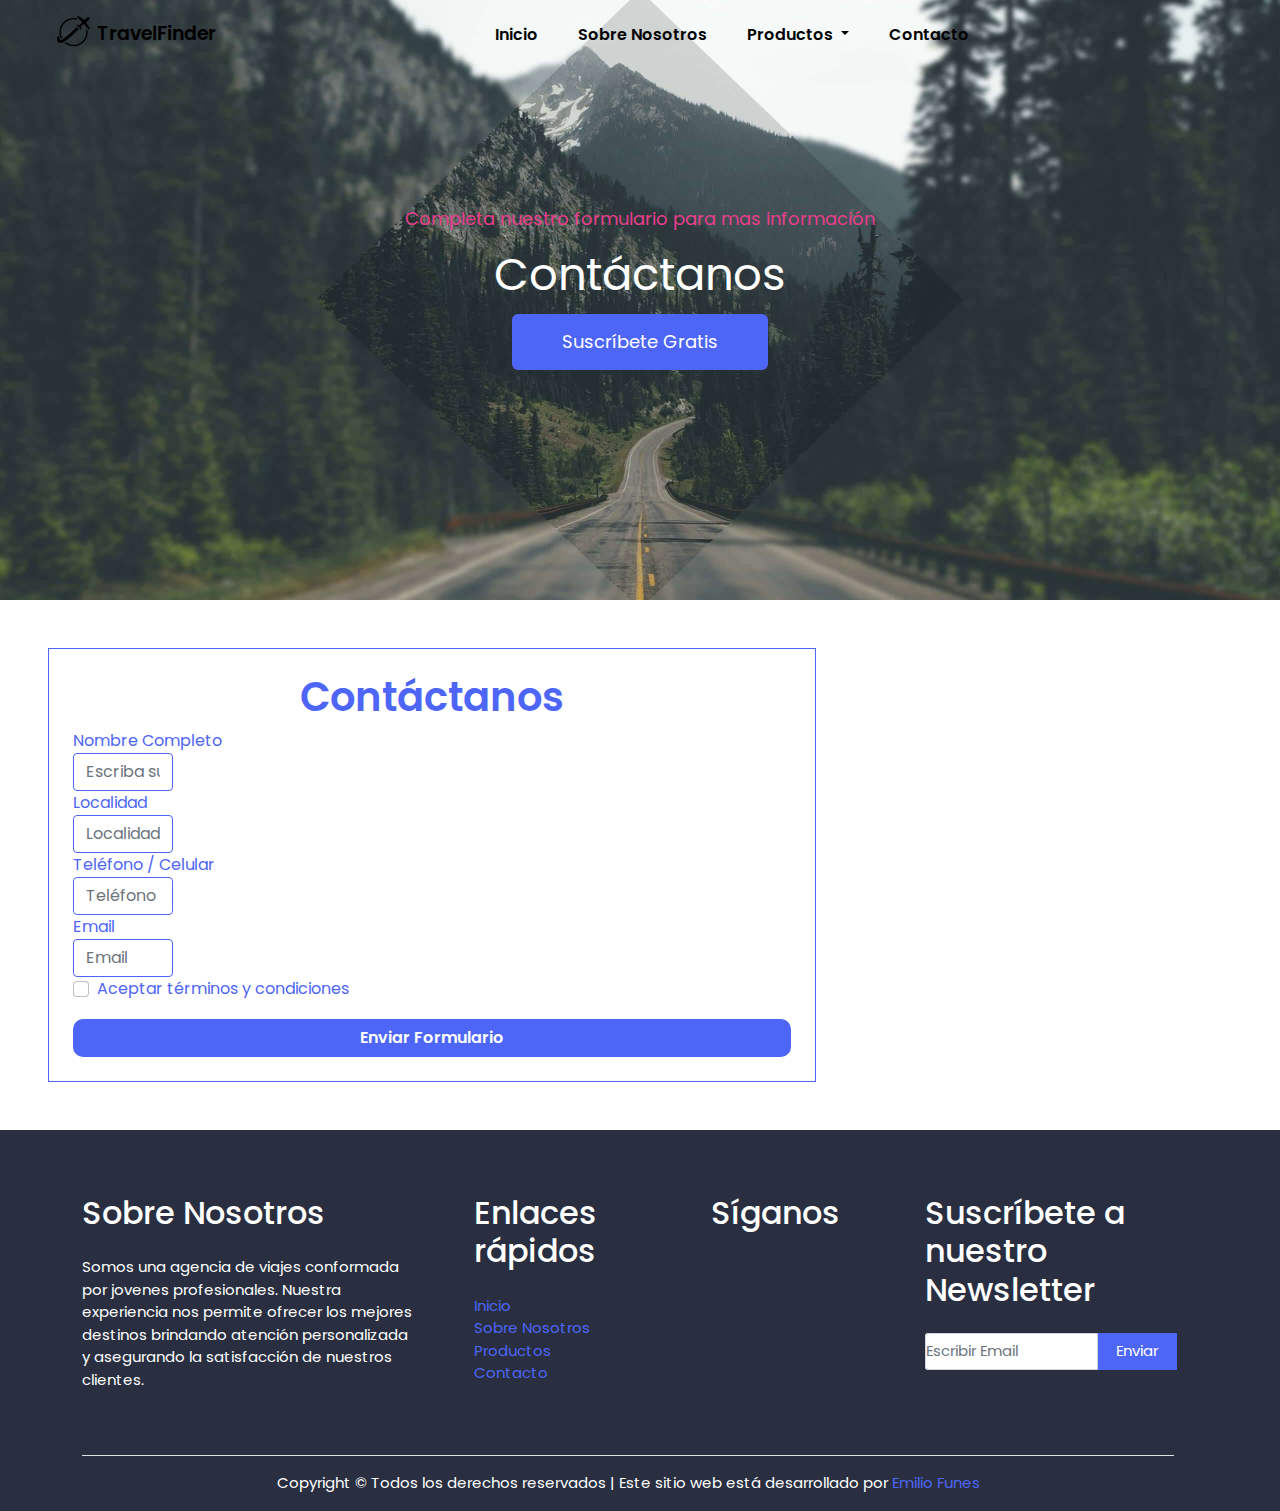
==== pag/Contacto.html @ b91f404a "arreglos en los enlaces" ====
<!DOCTYPE html>
<html lang="es">

<head>
  <meta charset="UTF-8">
  <meta http-equiv="X-UA-Compatible" content="IE=edge">
  <meta name="viewport" content="width=device-width, initial-scale=1.0">
  <link rel="preconnect" href="https://fonts.googleapis.com">
  <link rel="preconnect" href="https://fonts.gstatic.com" crossorigin>
  <link href="https://fonts.googleapis.com/css2?family=Poppins:wght@300&display=swap" rel="stylesheet">
  <link rel="stylesheet" href="https://use.fontawesome.com/releases/v5.15.4/css/all.css"
    integrity="sha384-DyZ88mC6Up2uqS4h/KRgHuoeGwBcD4Ng9SiP4dIRy0EXTlnuz47vAwmeGwVChigm" crossorigin="anonymous">
  <link rel="stylesheet" href="../css/bootstrap.min.css">
  <link rel="stylesheet" href="../sass/styles.css">
  <title>Contactanos</title>
  <meta name="description"
    content="Estamos a tu disposicion. Nuestra prioridad es el pasajero y como tal ponemos a su servicio diversas vías de contacto">
</head>

<body>

  <header class="header">
    <div class="header-inner">
      <div class="container-fluid px-lg-5">
        <nav class="navbar navbar-expand-lg my-navbar">
          <a class="navbar-brand pt-0 pb-0" href="index.html"><span class="logo">
              <img src="../img/logo.png" alt="logo" class="logo__uno">TravelFinder</span>
          </a>
          <button class="navbar-toggler" type="button" data-bs-toggle="collapse"
            data-bs-target="#navbarSupportedContent" aria-controls="navbarSupportedContent" aria-expanded="false"
            aria-label="Toggle navigation">
            <span class="navbar-toggler-icon"><i class="fas fa-bars" style="margin: 5px 0px 0px 0px;"></i></span>
          </button>

          <div class="collapse navbar-collapse" id="navbarSupportedContent">
            <ul class="navbar-nav m-auto mb-2 mb-lg-0">
              <li class="nav-item">
                <a class="nav-link" aria-current="page" href="../index.html">Inicio</a>
              </li>
              <li class="nav-item">
                <a class="nav-link" href="sobresosotros.html">Sobre Nosotros</a>
              </li>
              <li class="nav-item dropdown">
                <a class="nav-link dropdown-toggle" id="navbarDropdown" role="button" data-bs-toggle="dropdown"
                  aria-expanded="false">
                  Productos
                </a>
                <ul class="dropdown-menu" aria-labelledby="navbarDropdown">
                  <li><a class="dropdown-item" href="vuelos.html">Vuelos</a></li>
                  <li><a class="dropdown-item" href="hoteles.html">Hoteles</a></li>
                </ul>
              </li>
              <li class="nav-item">
                <a class="nav-link" href="contacto.html">Contacto</a>
              </li>
            </ul>
          </div>
        </nav>
      </div>
  </header>


  <section class="content-banner">
    <div class="container position-absolute top-50 start-50 translate-middle">
      <div class="row d-flex justify-content-center">
        <div class="col-md-12">
          <div class="encabezado banner-con text-center">
            <p class="encabezado__titulo banner-des">Completa nuestro formulario para mas información</p>
            <p class="encabezado__tituloUno titulo-uno">Contáctanos</p>
            <a href="contacto.html" target="_blank" class="banner__btn">Suscríbete Gratis</a>
          </div>
        </div>
      </div>
    </div>
  </section>

  <form class="container p-4 m-5 formulario">
    <div class="form-group">
      <h3 class="titulo__contacto text-center">Contáctanos</h3>
    </div>
    <div class="form-group">
      <label for="exampleInputEmail1">Nombre Completo</label>
      <input type="nombre" class="form-control borde__formulario" id="exampleInputEmail1" aria-describedby="emailHelp"
        placeholder="Escriba su nombre">
    </div>
    <div class="form-group">
      <label for="exampleInputEmail1">Localidad</label>
      <input type="localidad" class="form-control borde__formulario" id="exampleInputEmail1"
        aria-describedby="emailHelp" placeholder="Localidad">
    </div>
    <div class="form-group">
      <label for="exampleInputEmail1">Teléfono / Celular</label>
      <input type="teléfono" class="form-control borde__formulario" id="exampleInputEmail1" aria-describedby="emailHelp"
        placeholder="Teléfono / Celular">
    </div>
    <div class="form-group">
      <label for="exampleInputPassword1">Email</label>
      <input type="email" class="form-control borde__formulario" id="exampleInputPassword1" placeholder="Email">
    </div>
    <div class="form-group form-check">
      <input type="checkbox" class="form-check-input" id="exampleCheck1">
      <label class="form-check-label" for="exampleCheck1">Aceptar términos y condiciones</label>
    </div>
    <div class="text-center">
      <button type="submit" class="btn btn__contacto mt-3">Enviar Formulario</button>
    </div>
  </form>

  <!------------------FOOTER------------------>

  <footer class="footer">
    <div class="container">
      <div class="row">
        <div class="col-md-9">
          <div class="row d-flex justify-content-between">
            <div class="sobreNosotros col-md-5 text-white">
              <h2 class="footer-heading mb-4">Sobre Nosotros</h2>
              <p class="p__sobreNosotros">Somos una agencia de viajes conformada por jovenes profesionales.
                Nuestra experiencia nos permite ofrecer los mejores destinos brindando atención personalizada y
                asegurando la satisfacción de nuestros clientes.</p>
            </div>
            <div class="enlaces col-md-3 ml-auto">
              <h2 class="footer-heading mb-4">Enlaces rápidos</h2>
              <ul class="list-unstyled text-white">
                <li><a href="../index.html" class="enlace__inicio smoothscroll text-decoration-none">Inicio</a></li>
                <li><a href="sobresosotros.html" class="enlace__sobreNosotros smoothscroll text-decoration-none">Sobre
                    Nosotros</a>
                </li>
                <li><a href="vuelos.html" class="enlace__productos smoothscroll text-decoration-none">Productos</a>
                </li>
                <li><a href="contacto.html" class="enlace__contacto smoothscroll text-decoration-none">Contacto</a>
                </li>
              </ul>
            </div>
            <div class="redes col-md-3">
              <h2 class="redes__titulo footer-heading mb-4">Síganos</h2>
              <a href="https://www.facebook.com/emilio.funes.14" target="_blanck" class="redesUno"><i
                  class="redes__iconoUno fab fa-2x fa-facebook-square p-1"></i></span></a>
              <a href="https://twitter.com/emifunes22" target="_blanck" class="redesDos"><i
                  class="redes__iconoDos fab fa-2x fa-twitter p-1"></i></span></a>
              <a href="https://www.instagram.com/emi.funes" target="_blanck" class="redesTres"><i
                  class="redes__iconoTres fab fa-2x fa-instagram p-1"></i></span></a>
              <a href="https://www.linkedin.com/in/emilio-funes" target="_blanck" class="redesCuatro"><i
                  class="redes__iconoCuatro fab fa-2x fa-linkedin-in p-1"></i></span></a>
            </div>
          </div>
        </div>
        <div class="suscribete col-md-3">
          <h2 class="footer-heading mb-4 text-white email ">Suscríbete a nuestro Newsletter</h2>
          <form action="#" method="post" class="footer-subscribe">
            <div class="input-group mb-3 bg-light rounded-1">
              <input type="text" class="text__email form-control p-0" placeholder="Escribir Email"
                aria-label="Enviar Email" aria-describedby="button-addon2">
              <div class="boton__email input-group-append">
                <button class="boton__enviar btn text-white" type="button" id="button-addon2">Enviar</button>
              </div>
            </div>
          </form>
        </div>
        <div class="row pt-4 mt-4">
          <div class="col-md-12">
            <div class="border-top pt-3 text-white text-center">
              <p class="derechos"> Copyright &copy; Todos los derechos reservados | Este sitio web está desarrollado por
                <a href="index.html" class="text-decoration-none derechos__reservados">Emilio Funes</a>
              </p>
            </div>
          </div>
        </div>
      </div>
    </div>
  </footer>


  <script src="https://cdn.jsdelivr.net/npm/@popperjs/core@2.10.2/dist/umd/popper.min.js"
    integrity="sha384-7+zCNj/IqJ95wo16oMtfsKbZ9ccEh31eOz1HGyDuCQ6wgnyJNSYdrPa03rtR1zdB"
    crossorigin="anonymous"></script>
  <script src="../js/bootstrap.min.js"></script>
  <script src="../js/jquery-3.6.0.min.js"></script>
  <script type="text/javascript">
    $(function () {
      var navbar = $('.header-inner');
      $(window).scroll(function () {
        if ($(window).scrollTop() <= 40) {
          navbar.removeClass('navbar-scroll');
        } else {
          navbar.addClass('navbar-scroll');
        }
      });
    });
  </script>

</body>

</html>
---- sass/styles.css ----
/*----------Map-----------*/
.navbar-collapse, .nav-link ul li:nth-child(1) {
  color: #444444;
  font-size: 17px;
}

.navbar-collapse, .nav-link ul li:nth-child(2) {
  color: #444444;
  font-size: 17px;
}

.navbar-collapse, .nav-link ul li:nth-child(3) {
  color: #444444;
  font-size: 17px;
}

.navbar-collapse, .nav-link ul li:nth-child(4) {
  color: #444444;
  font-size: 17px;
}

.navbar-collapse, .nav-link ul li:nth-child(5) {
  color: #444444;
  font-size: 17px;
}

.navbar-collapse, .nav-link ul li:nth-child(6) {
  color: #444444;
  font-size: 17px;
}

.title-16 {
  font-size: 16px;
}

.title-20 {
  font-size: 20px;
}

.title-24 {
  font-size: 24px;
}

.title-32 {
  font-size: 32px;
}

/*-------------------BODY---------------------*/
body {
  font-family: "Poppins", sans-serif;
}

/*---------------------LOGO/NAV--------------------*/
.header {
  position: relative;
  width: 100%;
}

.header-inner {
  position: absolute;
  top: 0;
  left: 0;
  width: 100%;
  z-index: 99;
  background-color: transparent;
}

.logo {
  font-size: 19px;
  color: #000;
  font-weight: 600;
  padding-left: 2px;
}

.logo .logo__uno {
  padding-bottom: 6px;
  width: 47px;
  margin: -3 0px 0px 0px;
  font-weight: 600;
}

.navbar-expand-lg .navbar-nav .nav-link {
  padding-right: 25px;
  padding-left: 25px;
}

.nav-item .nav-link {
  display: block;
  line-height: 36px;
  text-transform: capitalize;
  font-weight: 600;
  color: #000;
  -webkit-transition: 0.15s;
  transition: 0.15s;
  font-size: 16px;
}

.nav-link:hover {
  color: rgba(78, 102, 248, 0.623);
}

.navbar-scroll {
  background-color: #fff;
  padding: 0;
  position: fixed;
  top: 0;
  z-index: 99;
  -webkit-box-shadow: 0px 1px 10px rgba(0, 0, 0, 0.4);
          box-shadow: 0px 1px 10px rgba(0, 0, 0, 0.4);
  -webkit-transition-duration: 0.6s;
          transition-duration: 0.6s;
}

/*----------------------IMG FONDO/BTN/INDEX.HTML-----------------------------*/
.content-banner {
  color: #fff;
  background-image: url(../img/fondo.png);
  min-height: 600px;
  height: 100%;
  position: relative;
  background-position: center center;
  background-size: cover;
  padding-top: 1px;
}

.content-banner:before {
  position: absolute;
  width: 100%;
  height: 100%;
  background-color: rgba(78, 102, 248, 0.7);
  top: 0;
  left: 0;
  z-index: 1;
}

/*------------------------BTN/INDEX.HTML-----------------------------*/
.encabezado {
  color: #fff;
}

.encabezado .encabezado__titulo {
  color: #e83e8c;
  font-size: 18px;
  line-height: 150%;
  letter-spacing: 0;
  position: relative;
  z-index: 2;
  font-weight: 400;
  margin-top: 0;
}

.encabezado .encabezado__tituloUno {
  text-transform: capitalize;
  font-size: 45px;
  font-weight: 400;
  line-height: 1.2;
  position: relative;
  z-index: 0;
  margin: 0px 0px 12px;
}

.encabezado .banner__btn {
  padding: 0 50px;
  z-index: 1;
  margin: 0px auto 25px;
  line-height: 56px;
  position: relative;
  border-radius: 6px;
  height: 56px;
  font-size: 18px;
  background-color: #4e66f8;
  display: inline-block;
  color: #fff;
  -webkit-transition: 0.3s;
  transition: 0.3s;
  text-align: center;
  text-decoration: none;
}

.encabezado .banner__btn:hover {
  text-decoration: none;
  color: #4e66f8;
  background-color: #fff;
}

/*------------------SECTION DOS/INDEX.HMTL----------------*/
.encabezado {
  color: #fff;
}

.encabezado .encabezado__titulo {
  color: #e83e8c;
  font-size: 18px;
  line-height: 150%;
  letter-spacing: 0;
  position: relative;
  z-index: 2;
  font-weight: 400;
  margin-top: 0;
}

.encabezado .encabezado__tituloUno {
  text-transform: capitalize;
  font-size: 45px;
  font-weight: 400;
  line-height: 1.2;
  position: relative;
  z-index: 0;
  margin: 0px 0px 12px;
}

.bloque {
  font-style: normal;
}

.bloque .bloque__parrafo {
  font-weight: 600;
  color: #444444;
}

.bloque .bloque__subtitulo {
  color: #e83e8c;
}

/*-------------SECTION TRES/CARD/INDEX.HTML--------------*/
.card {
  height: 18.75rem;
}

.card .icono__card {
  color: #4e66f8;
}

.card .h4__card {
  font-weight: 600;
  font-size: 20px;
  color: #444444;
}

.card .p__card {
  color: #888888;
  font-size: 14px;
}

/*------------------FOOTER---------------------*/
.footer {
  background-color: #292f41;
  padding-top: 4rem;
  padding-left: 3rem;
  padding-right: 3rem;
}

.sobreNosotros {
  font-size: 15px;
}

.enlaces {
  color: #fff;
  font-size: 15px;
}

.enlaces .enlace__inicio {
  color: #4e66f8;
}

.enlaces .enlace__inicio:hover {
  color: #adb7fc;
}

.enlaces .enlace__sobreNosotros:hover {
  color: #adb7fc;
}

.enlaces .enlace__sobreNosotros {
  color: #4e66f8;
}

.enlaces .enlace__productos:hover {
  color: #adb7fc;
}

.enlaces .enlace__productos {
  color: #4e66f8;
}

.enlaces .enlace__contacto {
  color: #4e66f8;
}

.enlaces .enlace__contacto:hover {
  color: #adb7fc;
}

.redes {
  font-size: 14px;
  padding-left: 0px;
}

.redes .redes__titulo {
  color: #fff;
}

.redes .redesUno {
  color: #4e66f8;
}

.redes .redesUno .redes__iconoUno:hover {
  color: #adb7fc;
}

.redes .redesDos {
  color: #4e66f8;
}

.redes .redesDos .redes__iconoDos:hover {
  color: #adb7fc;
}

.redes .redesTres {
  color: #4e66f8;
}

.redes .redesTres .redes__iconoTres:hover {
  color: #adb7fc;
}

.redes .redesCuatro {
  color: #4e66f8;
}

.redes .redesCuatro .redes__iconoCuatro:hover {
  color: #adb7fc;
}

.form-control {
  width: 100px;
}

.suscribete {
  padding-right: 33px;
  padding-left: 0px;
}

.suscribete .text__email {
  font-size: 15px;
}

.suscribete .boton__email {
  background-color: #4e66f8;
  color: #fff;
  -webkit-transition: 0.2s;
  transition: 0.2s;
  text-decoration: none;
  text-align: center;
}

.suscribete .boton__enviar {
  width: 5rem;
  font-size: 15px;
}

.suscribete .boton__enviar:hover {
  color: #4e66f8;
  background-color: #adb7fc;
  border: 1px solid #adb7fc;
}

.derechos {
  font-size: 15px;
}

.derechos .derechos__reservados {
  color: #4e66f8;
}

.derechos .derechos__reservados:hover {
  color: #adb7fc;
}

/*----------------------------SECTION VUELOS-----------------------------*/
.fondo-reserva {
  background-image: url(../img/ubscale.png);
  min-height: 300px;
  height: 100%;
  position: relative;
  background-position: center center;
  background-size: cover;
}

/*----------------------------SECTION HOTELES/CARD/SECTION UNO-----------------------------*/
.titulo {
  margin-top: 20px;
}

.titulo .titulo__reserva {
  font-size: 24px;
  font-weight: 600;
  color: #444444;
}

.fondocontainer {
  background-color: #eeeeee;
}

.card-alojamiento {
  max-width: 90%;
  width: 90%;
  height: 23.75rem;
  border: 1px solid #cccccc;
  border-radius: 8px;
  -webkit-transition: all 300ms ease;
  transition: all 300ms ease;
  background-color: #fff;
}

.card-alojamiento .card__body {
  padding: 2rem 1rem;
}

.card-alojamiento .card__title {
  font-weight: 600;
  margin: 0px 0px 14px;
  color: #444444;
}

.card-alojamiento .card__text {
  font-size: 13px;
  color: #888888;
}

.card-alojamiento:hover {
  -webkit-box-shadow: 0px 0px 20px 5px #cccccc;
          box-shadow: 0px 0px 20px 5px #cccccc;
}

/*----------------------------SECTION HOTELES/SECTION DOS/TRES-----------------------------*/
.card-hotel {
  height: 470px;
  border-radius: 10px;
  -webkit-transition: all 300ms ease;
  transition: all 300ms ease;
}

.card-hotel .card__img {
  max-width: 100%;
  width: 100%;
  height: 230px;
  border-radius: 10px 10px 0px 0px;
}

.card-hotel .card__title {
  font-weight: 600;
}

.card-hotel .card__text {
  font-size: 15px;
  color: #888888;
}

.card-hotel .btn__hotel {
  background-color: #292f41;
  color: #fff;
  -webkit-transition: 0.2s;
  transition: 0.2s;
  text-align: center;
  text-decoration: none;
  border-radius: 1rem;
  height: 35px;
  font-weight: 600;
}

.card-hotel .btn__hotel:hover {
  background-color: #cccccc;
  color: #4e66f8;
}

.seleccion {
  -webkit-box-shadow: 0px 4px 8px #cccccc;
          box-shadow: 0px 4px 8px #cccccc;
  border-radius: 5px;
  height: auto;
}

.seleccion .seleccion__btn {
  background-color: #292f41;
  color: #fff;
  -webkit-transition: 0.2s;
  transition: 0.2s;
  text-align: center;
  text-decoration: none;
  border-radius: 1rem;
  height: 35px;
  font-weight: 600;
}

.seleccion .seleccion__btn:hover {
  background-color: #cccccc;
  color: #4e66f8;
}

.card-hotel:hover {
  -webkit-box-shadow: 0px 0px 20px 5px #cccccc;
          box-shadow: 0px 0px 20px 5px #cccccc;
}

/*----------------------------SECTION DOS/VUELOS/RESERVAS/VUELOS-----------------------------*/
/*----------------------------SECTION/SOBRE NOSOTROS-----------------------------*/
/*----------------------------SECTION CONTACTO-----------------------------*/
.formulario {
  background-color: #fff;
  color: #4e66f8;
  border: 1px solid #4e66f8;
  max-width: 60%;
  width: auto;
}

.formulario .titulo__contacto {
  font-weight: 600;
  font-size: 40px;
}

.formulario .borde__formulario {
  border: 1px solid #4e66f8;
}

.formulario .btn__contacto {
  background-color: #4e66f8;
  color: #fff;
  -webkit-transition: 0.2s;
  transition: 0.2s;
  text-align: center;
  text-decoration: none;
  border-radius: 10px;
  font-weight: 600;
  width: 100%;
}

.formulario .btn__contacto:hover {
  color: #4e66f8;
  background-color: #adb7fc;
  border: 1px solid #adb7fc;
}

/*----------------------------MEDIA QUERY-----------------------------*/
@media only screen and (min-width: 1200px) {
  .nav-item > .nav-link {
    padding: 5px 20px !important;
    display: block !important;
  }
}

@media only screen and (max-width: 992px) {
  .header-inner {
    background-color: #fff !important;
  }
  .nav-item > .nav-link {
    color: #000 !important;
  }
  .logo {
    color: #000 !important;
    font-weight: 600 !important;
  }
  .content-banner .first-title {
    font-size: 30px !important;
  }
}
/*# sourceMappingURL=styles.css.map */
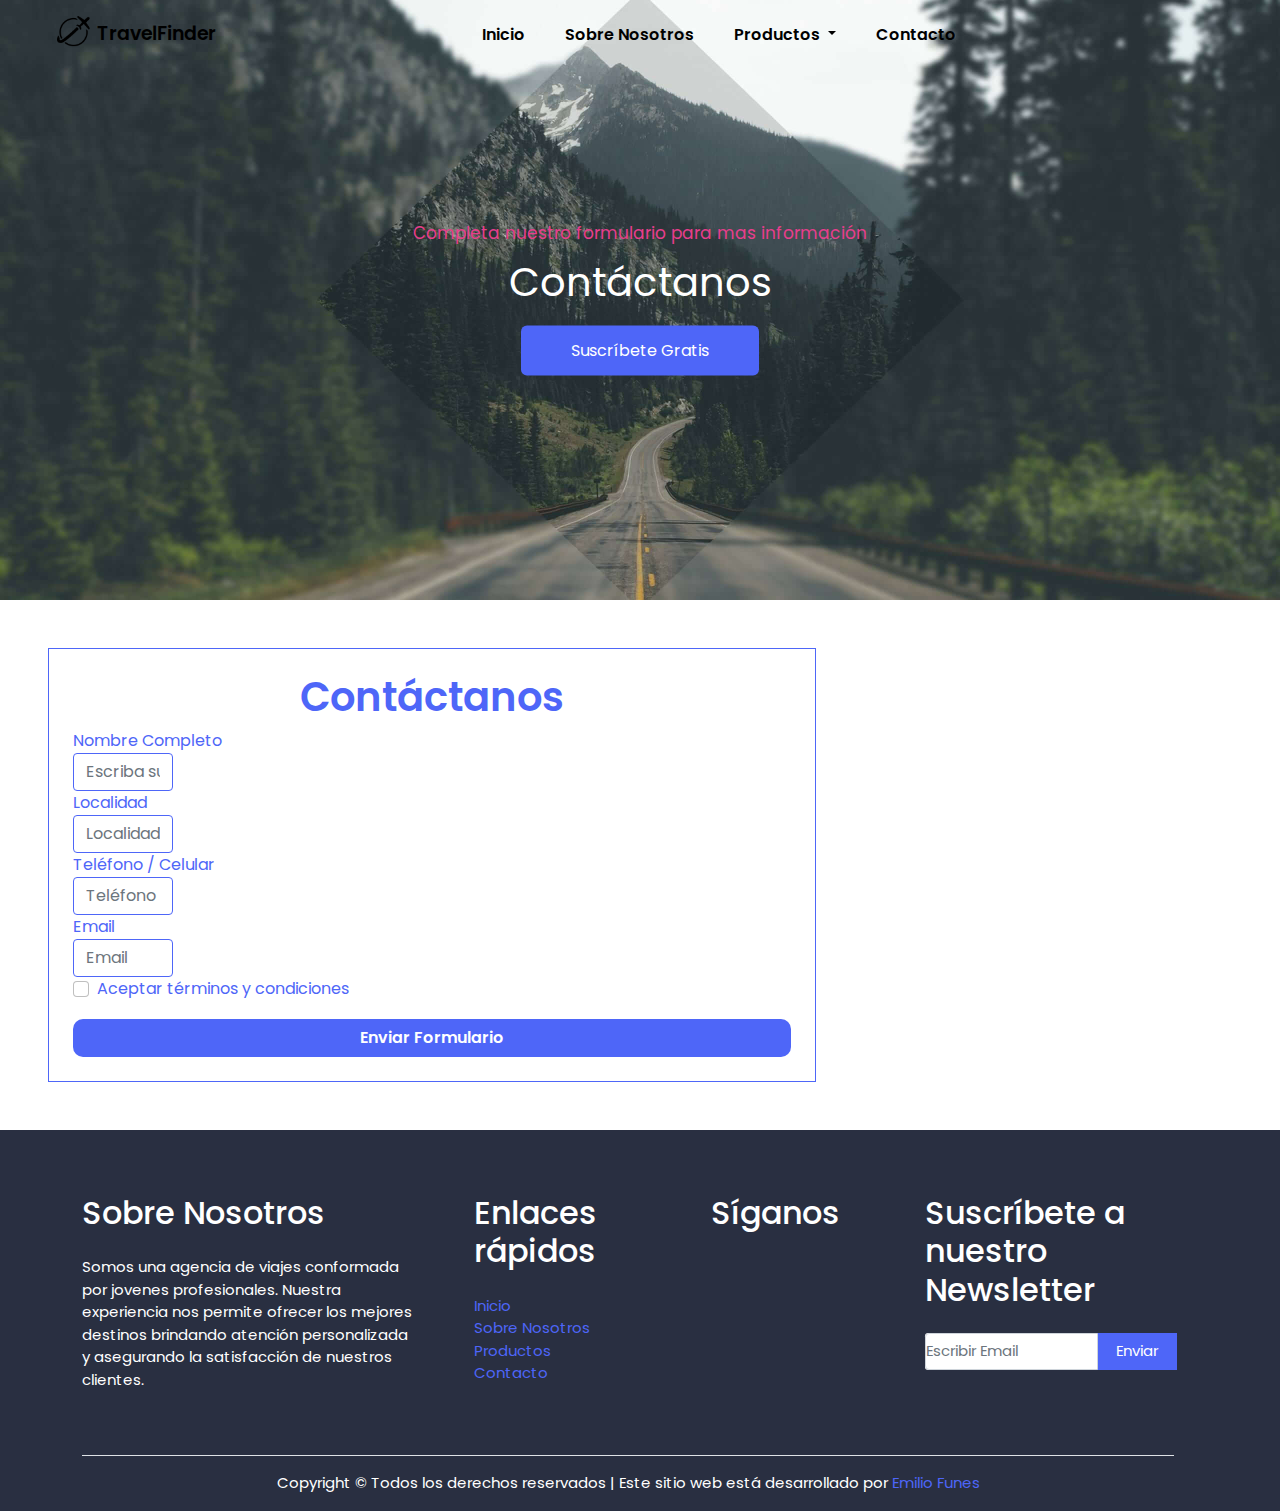
==== commit 99b19681: "cambios en seccion vuelos, cambios en los estilos en general" ====
--- a/pag/Contacto.html
+++ b/pag/Contacto.html
@@ -23,7 +23,7 @@
     <div class="header-inner">
       <div class="container-fluid px-lg-5">
         <nav class="navbar navbar-expand-lg my-navbar">
-          <a class="navbar-brand pt-0 pb-0" href="index.html"><span class="logo">
+          <a class="navbar-brand pt-0 pb-0" href="../index.html"><span class="logo">
               <img src="../img/logo.png" alt="logo" class="logo__uno">TravelFinder</span>
           </a>
           <button class="navbar-toggler" type="button" data-bs-toggle="collapse"
@@ -55,8 +55,12 @@
               </li>
             </ul>
           </div>
+          <div class="iconoCompra btn">
+            <span><i class="fas fa-shopping-cart"></i></span>
+          </div>
         </nav>
       </div>
+    </div>
   </header>
 
 
@@ -161,7 +165,7 @@
           <div class="col-md-12">
             <div class="border-top pt-3 text-white text-center">
               <p class="derechos"> Copyright &copy; Todos los derechos reservados | Este sitio web está desarrollado por
-                <a href="index.html" class="text-decoration-none derechos__reservados">Emilio Funes</a>
+                <a href="../index.html" class="text-decoration-none derechos__reservados">Emilio Funes</a>
               </p>
             </div>
           </div>
--- a/sass/styles.css
+++ b/sass/styles.css
@@ -162,12 +162,12 @@
 .encabezado .banner__btn {
   padding: 0 50px;
   z-index: 1;
-  margin: 0px auto 25px;
-  line-height: 56px;
-  position: relative;
+  line-height: 50px;
+  position: relative;
+  margin-top: 8px;
   border-radius: 6px;
-  height: 56px;
-  font-size: 18px;
+  height: 50px;
+  font-size: 16px;
   background-color: #4e66f8;
   display: inline-block;
   color: #fff;
@@ -190,8 +190,8 @@
 
 .encabezado .encabezado__titulo {
   color: #e83e8c;
-  font-size: 18px;
-  line-height: 150%;
+  font-size: 17px;
+  line-height: 100%;
   letter-spacing: 0;
   position: relative;
   z-index: 2;
@@ -201,7 +201,7 @@
 
 .encabezado .encabezado__tituloUno {
   text-transform: capitalize;
-  font-size: 45px;
+  font-size: 40px;
   font-weight: 400;
   line-height: 1.2;
   position: relative;
@@ -216,10 +216,12 @@
 .bloque .bloque__parrafo {
   font-weight: 600;
   color: #444444;
+  font-size: 22px;
 }
 
 .bloque .bloque__subtitulo {
   color: #e83e8c;
+  font-size: 16px;
 }
 
 /*-------------SECTION TRES/CARD/INDEX.HTML--------------*/
@@ -378,13 +380,21 @@
 }
 
 /*----------------------------SECTION VUELOS-----------------------------*/
-.fondo-reserva {
-  background-image: url(../img/ubscale.png);
-  min-height: 300px;
-  height: 100%;
-  position: relative;
-  background-position: center center;
-  background-size: cover;
+.card__Vuelo {
+  font-size: 14px;
+  font-weight: 600;
+}
+
+.card__titleVuelo {
+  padding-top: 8px;
+  color: #000;
+  font-size: 19px;
+  font-weight: 600;
+}
+
+.card__textVuelo {
+  font-size: 14px;
+  color: #888888;
 }
 
 /*----------------------------SECTION HOTELES/CARD/SECTION UNO-----------------------------*/
@@ -393,9 +403,13 @@
 }
 
 .titulo .titulo__reserva {
-  font-size: 24px;
-  font-weight: 600;
-  color: #444444;
+  font-size: 22px;
+  font-weight: 600;
+  color: #444444;
+}
+
+.titulo .subTitulo__reserva {
+  font-size: 16px;
 }
 
 .fondocontainer {
@@ -411,6 +425,7 @@
   -webkit-transition: all 300ms ease;
   transition: all 300ms ease;
   background-color: #fff;
+  margin-left: 17px;
 }
 
 .card-alojamiento .card__body {
@@ -449,6 +464,9 @@
 }
 
 .card-hotel .card__title {
+  padding-top: 4px;
+  color: #000;
+  font-size: 19px;
   font-weight: 600;
 }
 
@@ -470,8 +488,7 @@
 }
 
 .card-hotel .btn__hotel:hover {
-  background-color: #cccccc;
-  color: #4e66f8;
+  background-color: #5e6a8f;
 }
 
 .seleccion {
@@ -494,8 +511,7 @@
 }
 
 .seleccion .seleccion__btn:hover {
-  background-color: #cccccc;
-  color: #4e66f8;
+  background-color: #5e6a8f;
 }
 
 .card-hotel:hover {
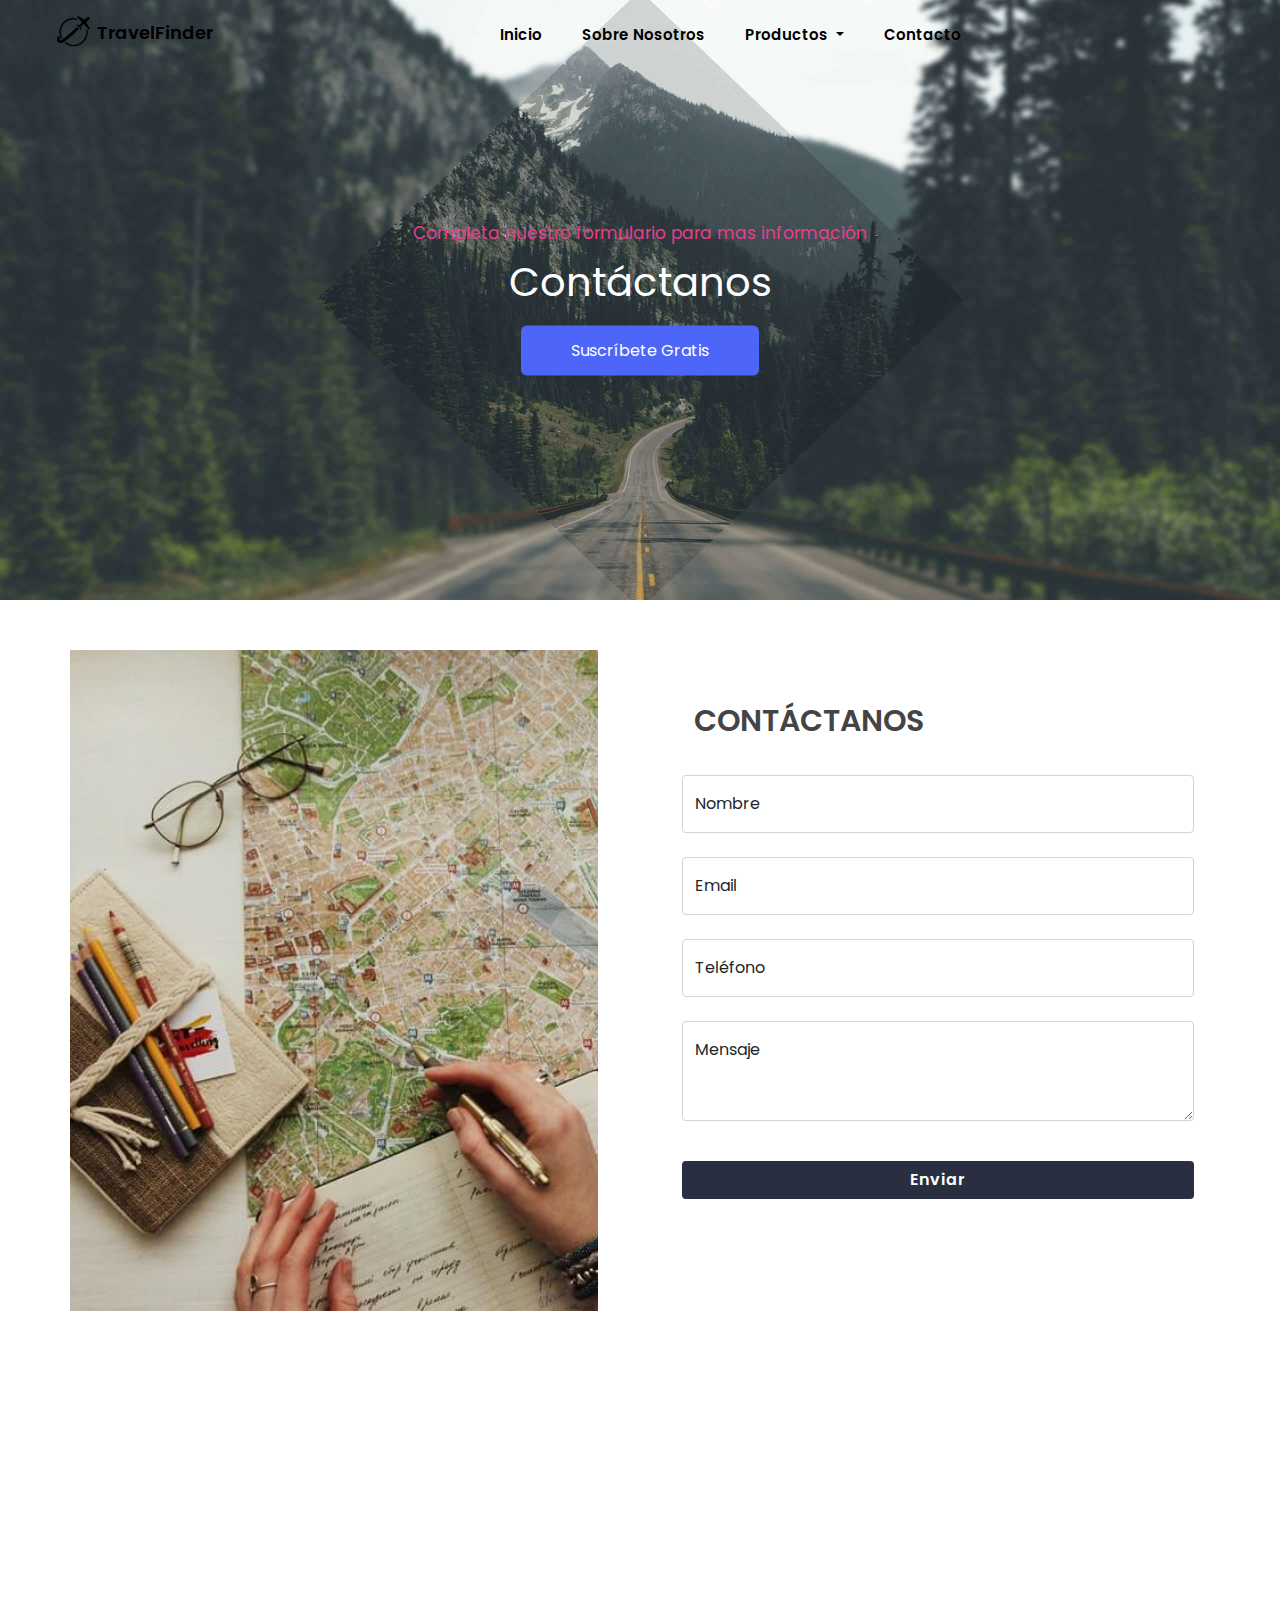
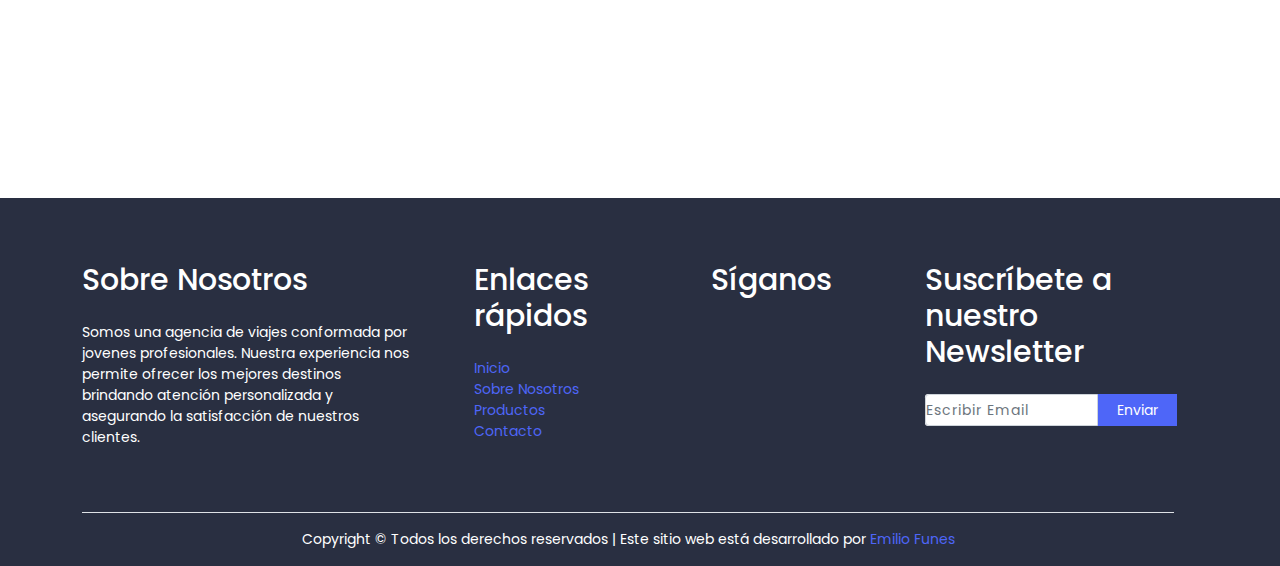
==== commit 9c84aba4: "cambios y arreglos en los estilos" ====
--- a/pag/Contacto.html
+++ b/pag/Contacto.html
@@ -55,9 +55,6 @@
               </li>
             </ul>
           </div>
-          <div class="iconoCompra btn">
-            <span><i class="fas fa-shopping-cart"></i></span>
-          </div>
         </nav>
       </div>
     </div>
@@ -78,37 +75,42 @@
     </div>
   </section>
 
-  <form class="container p-4 m-5 formulario">
-    <div class="form-group">
-      <h3 class="titulo__contacto text-center">Contáctanos</h3>
-    </div>
-    <div class="form-group">
-      <label for="exampleInputEmail1">Nombre Completo</label>
-      <input type="nombre" class="form-control borde__formulario" id="exampleInputEmail1" aria-describedby="emailHelp"
-        placeholder="Escriba su nombre">
-    </div>
-    <div class="form-group">
-      <label for="exampleInputEmail1">Localidad</label>
-      <input type="localidad" class="form-control borde__formulario" id="exampleInputEmail1"
-        aria-describedby="emailHelp" placeholder="Localidad">
-    </div>
-    <div class="form-group">
-      <label for="exampleInputEmail1">Teléfono / Celular</label>
-      <input type="teléfono" class="form-control borde__formulario" id="exampleInputEmail1" aria-describedby="emailHelp"
-        placeholder="Teléfono / Celular">
-    </div>
-    <div class="form-group">
-      <label for="exampleInputPassword1">Email</label>
-      <input type="email" class="form-control borde__formulario" id="exampleInputPassword1" placeholder="Email">
-    </div>
-    <div class="form-group form-check">
-      <input type="checkbox" class="form-check-input" id="exampleCheck1">
-      <label class="form-check-label" for="exampleCheck1">Aceptar términos y condiciones</label>
-    </div>
-    <div class="text-center">
-      <button type="submit" class="btn btn__contacto mt-3">Enviar Formulario</button>
-    </div>
-  </form>
+
+  <!--------------------CONTACTO------------------------>
+
+  <div class="contacto container d-flex justify-content-between">
+    <img class="img__contacto" src="../img/contacto.png" alt="contacto">
+    <form class="form__contacto">
+      <p class="container-fluid titulo__contacto pt-5 pb-3">CONTÁCTANOS</p>
+      <div class="form-floating pb-4">
+        <input type="nombre" class="form-control botones__contacto" id="floatingInput" placeholder="name@example.com">
+        <label for="floatingInput">Nombre</label>
+      </div>
+      <div class="form-floating pb-4">
+        <input type="email" class="form-control botones__contacto" id="floatingPassword" placeholder="Email">
+        <label for="floatingPassword">Email</label>
+      </div>
+      <div class="form-floating pb-4">
+        <input type="tel" class="form-control botones__contacto" id="floatingPassword" placeholder="Teléfono">
+        <label for="floatingPassword">Teléfono</label>
+      </div>
+      <div class="form-floating pb-4">
+        <textarea class="form-control botones__contacto" placeholder="Leave a comment here" id="floatingTextarea2"
+          style="height: 100px"></textarea>
+        <label for="floatingTextarea2">Mensaje</label>
+      </div>
+      <button type="submit" class="btn boton__contacto mt-3">Enviar</button>
+    </form>
+  </div>
+
+
+  <!--------------------MAPA------------------------>
+
+  <div class="mapa container">
+    <iframe
+      src="https://www.google.com/maps/embed?pb=!1m23!1m12!1m3!1d9252.928939898355!2d-57.95732723878333!3d-34.921393497354885!2m3!1f0!2f0!3f0!3m2!1i1024!2i768!4f13.1!4m8!3e6!4m0!4m5!1s0x95a2e62b1f0085a1%3A0xbcfc44f0547312e3!2sLa%20Plata%2C%20Provincia%20de%20Buenos%20Aires!3m2!1d-34.9204948!2d-57.9535657!5e0!3m2!1ses!2sar!4v1639415572737!5m2!1ses!2sar"
+      width="100%" height="400" style="border:0;" allowfullscreen="" loading="lazy"></iframe>
+  </div>
 
   <!------------------FOOTER------------------>
 
@@ -118,14 +120,14 @@
         <div class="col-md-9">
           <div class="row d-flex justify-content-between">
             <div class="sobreNosotros col-md-5 text-white">
-              <h2 class="footer-heading mb-4">Sobre Nosotros</h2>
+              <h2 class="footer__titulo mb-4">Sobre Nosotros</h2>
               <p class="p__sobreNosotros">Somos una agencia de viajes conformada por jovenes profesionales.
                 Nuestra experiencia nos permite ofrecer los mejores destinos brindando atención personalizada y
                 asegurando la satisfacción de nuestros clientes.</p>
             </div>
             <div class="enlaces col-md-3 ml-auto">
-              <h2 class="footer-heading mb-4">Enlaces rápidos</h2>
-              <ul class="list-unstyled text-white">
+              <h2 class="footer__titulo mb-4">Enlaces rápidos</h2>
+              <ul class="list-unstyled">
                 <li><a href="../index.html" class="enlace__inicio smoothscroll text-decoration-none">Inicio</a></li>
                 <li><a href="sobresosotros.html" class="enlace__sobreNosotros smoothscroll text-decoration-none">Sobre
                     Nosotros</a>
@@ -137,7 +139,7 @@
               </ul>
             </div>
             <div class="redes col-md-3">
-              <h2 class="redes__titulo footer-heading mb-4">Síganos</h2>
+              <h2 class="redes__titulo footer__titulo mb-4">Síganos</h2>
               <a href="https://www.facebook.com/emilio.funes.14" target="_blanck" class="redesUno"><i
                   class="redes__iconoUno fab fa-2x fa-facebook-square p-1"></i></span></a>
               <a href="https://twitter.com/emifunes22" target="_blanck" class="redesDos"><i
@@ -150,7 +152,7 @@
           </div>
         </div>
         <div class="suscribete col-md-3">
-          <h2 class="footer-heading mb-4 text-white email ">Suscríbete a nuestro Newsletter</h2>
+          <h2 class="titulo__suscribete mb-4">Suscríbete a nuestro Newsletter</h2>
           <form action="#" method="post" class="footer-subscribe">
             <div class="input-group mb-3 bg-light rounded-1">
               <input type="text" class="text__email form-control p-0" placeholder="Escribir Email"
--- a/sass/styles.css
+++ b/sass/styles.css
@@ -66,7 +66,7 @@
 }
 
 .logo {
-  font-size: 19px;
+  font-size: 18px;
   color: #000;
   font-weight: 600;
   padding-left: 2px;
@@ -92,7 +92,18 @@
   color: #000;
   -webkit-transition: 0.15s;
   transition: 0.15s;
-  font-size: 16px;
+  font-size: 15px;
+}
+
+.dropdown-item {
+  font-size: 15px;
+  font-weight: 600;
+  letter-spacing: 0.5px;
+}
+
+.dropdown-item:hover {
+  color: #fff;
+  background-color: #292f41;
 }
 
 .nav-link:hover {
@@ -244,157 +255,76 @@
   font-size: 14px;
 }
 
-/*------------------FOOTER---------------------*/
-.footer {
-  background-color: #292f41;
-  padding-top: 4rem;
-  padding-left: 3rem;
-  padding-right: 3rem;
-}
-
-.sobreNosotros {
-  font-size: 15px;
-}
-
-.enlaces {
-  color: #fff;
-  font-size: 15px;
-}
-
-.enlaces .enlace__inicio {
-  color: #4e66f8;
-}
-
-.enlaces .enlace__inicio:hover {
-  color: #adb7fc;
-}
-
-.enlaces .enlace__sobreNosotros:hover {
-  color: #adb7fc;
-}
-
-.enlaces .enlace__sobreNosotros {
-  color: #4e66f8;
-}
-
-.enlaces .enlace__productos:hover {
-  color: #adb7fc;
-}
-
-.enlaces .enlace__productos {
-  color: #4e66f8;
-}
-
-.enlaces .enlace__contacto {
-  color: #4e66f8;
-}
-
-.enlaces .enlace__contacto:hover {
-  color: #adb7fc;
-}
-
-.redes {
-  font-size: 14px;
-  padding-left: 0px;
-}
-
-.redes .redes__titulo {
-  color: #fff;
-}
-
-.redes .redesUno {
-  color: #4e66f8;
-}
-
-.redes .redesUno .redes__iconoUno:hover {
-  color: #adb7fc;
-}
-
-.redes .redesDos {
-  color: #4e66f8;
-}
-
-.redes .redesDos .redes__iconoDos:hover {
-  color: #adb7fc;
-}
-
-.redes .redesTres {
-  color: #4e66f8;
-}
-
-.redes .redesTres .redes__iconoTres:hover {
-  color: #adb7fc;
-}
-
-.redes .redesCuatro {
-  color: #4e66f8;
-}
-
-.redes .redesCuatro .redes__iconoCuatro:hover {
-  color: #adb7fc;
-}
-
-.form-control {
-  width: 100px;
-}
-
-.suscribete {
-  padding-right: 33px;
-  padding-left: 0px;
-}
-
-.suscribete .text__email {
-  font-size: 15px;
-}
-
-.suscribete .boton__email {
-  background-color: #4e66f8;
-  color: #fff;
+/*----------------------------SOBRE NOSOTROS-----------------------------*/
+.fondo {
+  background-color: #eeeeee;
+}
+
+.fondo:hover {
+  -webkit-box-shadow: 0px 0px 20px 5px #cccccc;
+          box-shadow: 0px 0px 20px 5px #cccccc;
   -webkit-transition: 0.2s;
   transition: 0.2s;
-  text-decoration: none;
-  text-align: center;
-}
-
-.suscribete .boton__enviar {
-  width: 5rem;
-  font-size: 15px;
-}
-
-.suscribete .boton__enviar:hover {
-  color: #4e66f8;
-  background-color: #adb7fc;
-  border: 1px solid #adb7fc;
-}
-
-.derechos {
-  font-size: 15px;
-}
-
-.derechos .derechos__reservados {
-  color: #4e66f8;
-}
-
-.derechos .derechos__reservados:hover {
-  color: #adb7fc;
+}
+
+.titulo__sobreNosotros {
+  font-weight: 600;
+  font-size: 18px;
+}
+
+.tituto__quieneSomos {
+  font-size: 21px;
+  font-weight: 600;
+  color: #292f41;
+}
+
+.p__quienesSomos {
+  font-size: 13px;
+  color: #888888;
 }
 
 /*----------------------------SECTION VUELOS-----------------------------*/
 .card__Vuelo {
-  font-size: 14px;
+  font-size: 12px;
   font-weight: 600;
 }
 
 .card__titleVuelo {
-  padding-top: 8px;
+  padding-top: 2px;
   color: #000;
-  font-size: 19px;
+  font-size: 20px;
+  line-height: 28px;
   font-weight: 600;
 }
 
 .card__textVuelo {
   font-size: 14px;
+  letter-spacing: 0.5px;
+  line-height: 20px;
   color: #888888;
+}
+
+.card__textUno {
+  font-size: 12px;
+  line-height: 16px;
+  font-weight: 400;
+  margin: 0px;
+  padding-top: 10px;
+}
+
+.card__textDos {
+  font-size: 14px;
+  letter-spacing: 0.05px;
+  line-height: 20px;
+}
+
+.card__textTres {
+  font-size: 24px;
+  font-weight: 0;
+}
+
+.contenidoPrecio {
+  border-top: 1px solid #888888;
 }
 
 /*----------------------------SECTION HOTELES/CARD/SECTION UNO-----------------------------*/
@@ -414,6 +344,8 @@
 
 .fondocontainer {
   background-color: #eeeeee;
+  padding-top: 4rem;
+  padding-bottom: 4rem;
 }
 
 .card-alojamiento {
@@ -448,7 +380,7 @@
           box-shadow: 0px 0px 20px 5px #cccccc;
 }
 
-/*----------------------------SECTION HOTELES/SECTION DOS/TRES-----------------------------*/
+/*----------------------------SECTION HOTELES/SECTION TRES/RESERVAS-----------------------------*/
 .card-hotel {
   height: 470px;
   border-radius: 10px;
@@ -463,6 +395,11 @@
   border-radius: 10px 10px 0px 0px;
 }
 
+.card-hotel .titulo__Alojamiento {
+  font-size: 14px;
+  font-weight: 600;
+}
+
 .card-hotel .card__title {
   padding-top: 4px;
   color: #000;
@@ -471,11 +408,48 @@
 }
 
 .card-hotel .card__text {
+  font-size: 14px;
+  color: #888888;
+  margin-bottom: 1.5rem;
+}
+
+.card-hotel .btn__hotel {
+  background-color: #fff;
+  color: #292f41;
+  -webkit-transition: 0.2s;
+  transition: 0.2s;
+  text-align: center;
+  text-decoration: none;
+  border-radius: 1rem;
+  height: 34px;
+  margin-top: 10px;
   font-size: 15px;
-  color: #888888;
-}
-
-.card-hotel .btn__hotel {
+  border: 1px solid #292f41;
+  font-weight: 400;
+}
+
+.card-hotel .btn__hotel:hover {
+  background-color: #292f41;
+  color: #fff;
+}
+
+.card-hotel .flechas__btnHotel {
+  font-size: 16px;
+  margin-left: 30px;
+}
+
+.btn-hotel {
+  border-top: 1px solid #888888;
+}
+
+.seleccion {
+  -webkit-box-shadow: 0px 4px 8px #cccccc;
+          box-shadow: 0px 4px 8px #cccccc;
+  border-radius: 5px;
+  height: auto;
+}
+
+.seleccion .seleccion__btn {
   background-color: #292f41;
   color: #fff;
   -webkit-transition: 0.2s;
@@ -487,29 +461,6 @@
   font-weight: 600;
 }
 
-.card-hotel .btn__hotel:hover {
-  background-color: #5e6a8f;
-}
-
-.seleccion {
-  -webkit-box-shadow: 0px 4px 8px #cccccc;
-          box-shadow: 0px 4px 8px #cccccc;
-  border-radius: 5px;
-  height: auto;
-}
-
-.seleccion .seleccion__btn {
-  background-color: #292f41;
-  color: #fff;
-  -webkit-transition: 0.2s;
-  transition: 0.2s;
-  text-align: center;
-  text-decoration: none;
-  border-radius: 1rem;
-  height: 35px;
-  font-weight: 600;
-}
-
 .seleccion .seleccion__btn:hover {
   background-color: #5e6a8f;
 }
@@ -519,42 +470,198 @@
           box-shadow: 0px 0px 20px 5px #cccccc;
 }
 
-/*----------------------------SECTION DOS/VUELOS/RESERVAS/VUELOS-----------------------------*/
-/*----------------------------SECTION/SOBRE NOSOTROS-----------------------------*/
 /*----------------------------SECTION CONTACTO-----------------------------*/
-.formulario {
-  background-color: #fff;
-  color: #4e66f8;
-  border: 1px solid #4e66f8;
-  max-width: 60%;
-  width: auto;
-}
-
-.formulario .titulo__contacto {
-  font-weight: 600;
-  font-size: 40px;
-}
-
-.formulario .borde__formulario {
-  border: 1px solid #4e66f8;
-}
-
-.formulario .btn__contacto {
+.contacto {
+  padding-left: 0px;
+  padding-right: 0px;
+  margin-top: 50px;
+  margin-bottom: 50px;
+}
+
+.contacto .img__contacto {
+  width: 33rem;
+}
+
+.contacto .form__contacto {
+  width: 33rem;
+}
+
+.contacto .titulo__contacto {
+  font-size: 30px;
+  font-weight: 600;
+  color: #444444;
+}
+
+.contacto .botones__contacto {
+  width: 32rem;
+}
+
+.contacto .boton__contacto {
+  color: white;
+  background-color: #292f41;
+  width: 32rem;
+  font-weight: 600;
+  letter-spacing: 1px;
+}
+
+.contacto .boton__contacto:hover {
+  background-color: #414a66;
+}
+
+.mapa {
+  padding-left: 0px;
+  padding-right: 0px;
+  padding-bottom: 30px;
+}
+
+/*------------------FOOTER---------------------*/
+.footer {
+  background-color: #292f41;
+  padding-top: 4rem;
+  padding-left: 3rem;
+  padding-right: 3rem;
+}
+
+.footer__titulo {
+  font-size: 30px;
+}
+
+.sobreNosotros {
+  font-size: 14px;
+}
+
+.enlaces {
+  color: #fff;
+  font-size: 14px;
+}
+
+.enlaces .enlace__inicio {
+  color: #4e66f8;
+}
+
+.enlaces .enlace__inicio:hover {
+  color: #adb7fc;
+}
+
+.enlaces .enlace__sobreNosotros:hover {
+  color: #adb7fc;
+}
+
+.enlaces .enlace__sobreNosotros {
+  color: #4e66f8;
+}
+
+.enlaces .enlace__productos:hover {
+  color: #adb7fc;
+}
+
+.enlaces .enlace__productos {
+  color: #4e66f8;
+}
+
+.enlaces .enlace__contacto {
+  color: #4e66f8;
+}
+
+.enlaces .enlace__contacto:hover {
+  color: #adb7fc;
+}
+
+.redes {
+  font-size: 12px;
+  padding-left: 0px;
+}
+
+.redes .redes__titulo {
+  color: #fff;
+}
+
+.redes .redesUno {
+  color: #32508f;
+}
+
+.redes .redesUno .redes__iconoUno:hover {
+  color: #adb7fc;
+}
+
+.redes .redesDos {
+  color: #1da1f2;
+}
+
+.redes .redesDos .redes__iconoDos:hover {
+  color: #adb7fc;
+}
+
+.redes .redesTres {
+  color: #e03056a4;
+}
+
+.redes .redesTres .redes__iconoTres:hover {
+  color: #adb7fc;
+}
+
+.redes .redesCuatro {
+  color: #216eb7;
+}
+
+.redes .redesCuatro .redes__iconoCuatro:hover {
+  color: #adb7fc;
+}
+
+.form-control {
+  width: 100px;
+}
+
+.suscribete {
+  padding-right: 33px;
+  padding-left: 0px;
+  color: #fff;
+}
+
+.suscribete .titulo__suscribete {
+  font-size: 30px;
+}
+
+.suscribete .text__email {
+  font-size: 14px;
+  letter-spacing: 1px;
+  line-height: 20px;
+  color: #888888;
+}
+
+.suscribete .boton__email {
   background-color: #4e66f8;
   color: #fff;
   -webkit-transition: 0.2s;
   transition: 0.2s;
+  text-decoration: none;
   text-align: center;
-  text-decoration: none;
-  border-radius: 10px;
-  font-weight: 600;
-  width: 100%;
-}
-
-.formulario .btn__contacto:hover {
+  height: 2rem;
+}
+
+.suscribete .boton__enviar {
+  width: 5rem;
+  font-size: 14px;
+  padding-top: 5px;
+  padding-bottom: 4px;
+}
+
+.suscribete .boton__enviar:hover {
   color: #4e66f8;
   background-color: #adb7fc;
   border: 1px solid #adb7fc;
+}
+
+.derechos {
+  font-size: 14px;
+}
+
+.derechos .derechos__reservados {
+  color: #4e66f8;
+}
+
+.derechos .derechos__reservados:hover {
+  color: #adb7fc;
 }
 
 /*----------------------------MEDIA QUERY-----------------------------*/
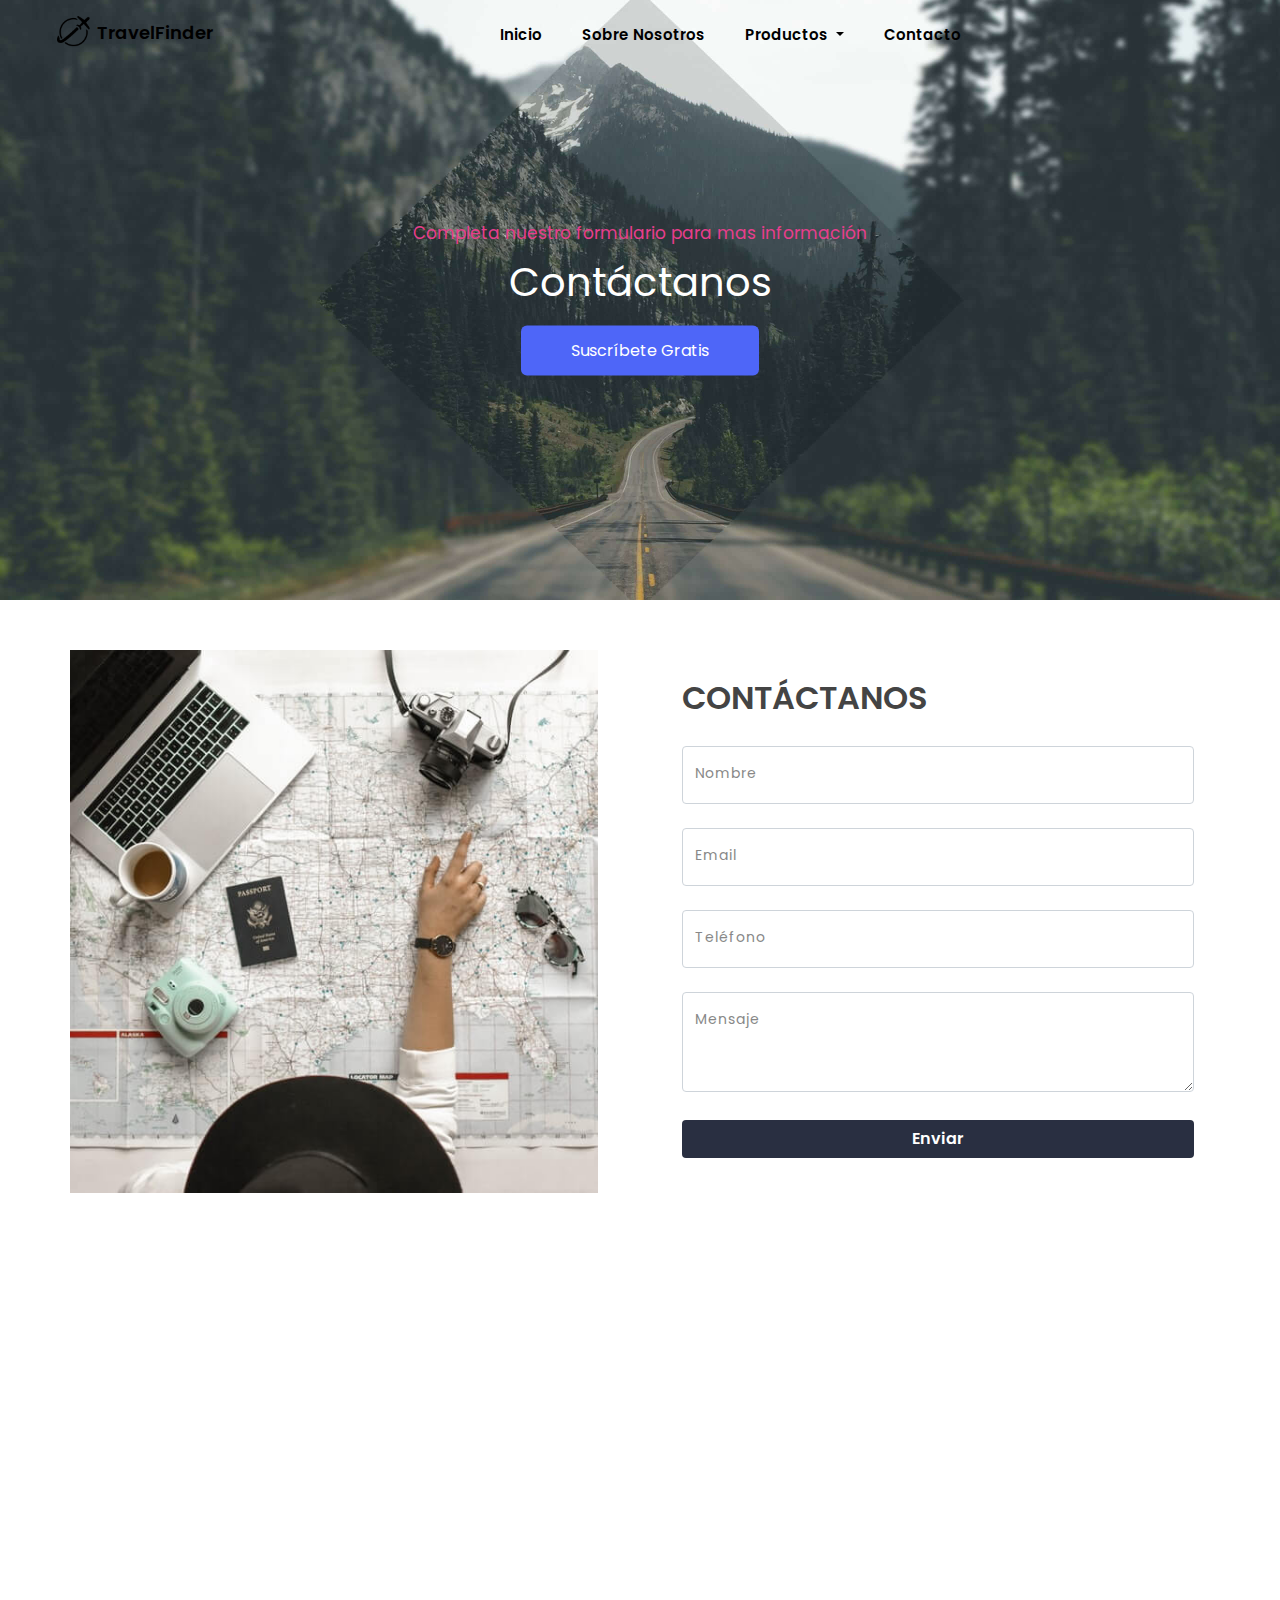
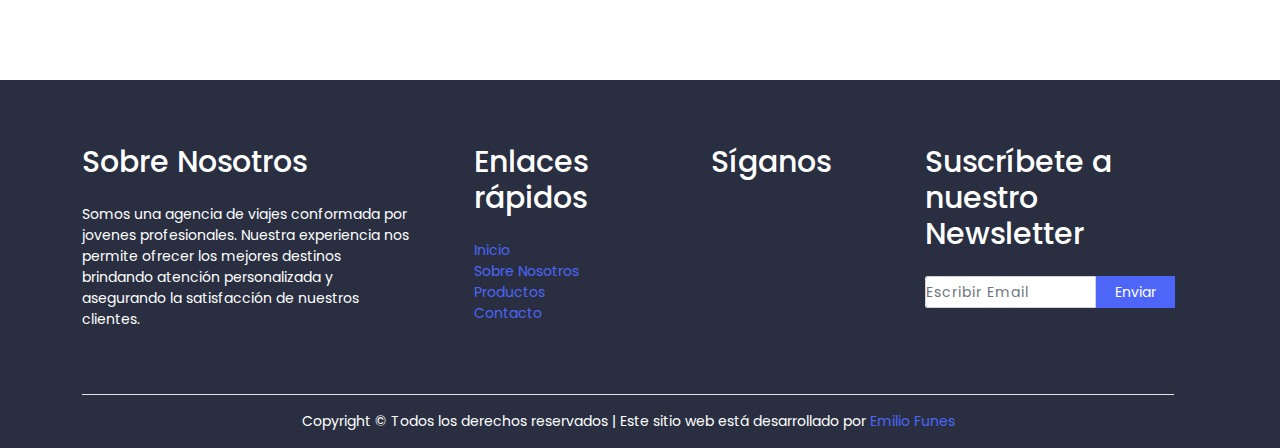
==== commit c454ac4e: "modificaciones en estilos, media query, etc." ====
--- a/pag/Contacto.html
+++ b/pag/Contacto.html
@@ -81,25 +81,25 @@
   <div class="contacto container d-flex justify-content-between">
     <img class="img__contacto" src="../img/contacto.png" alt="contacto">
     <form class="form__contacto">
-      <p class="container-fluid titulo__contacto pt-5 pb-3">CONTÁCTANOS</p>
-      <div class="form-floating pb-4">
-        <input type="nombre" class="form-control botones__contacto" id="floatingInput" placeholder="name@example.com">
-        <label for="floatingInput">Nombre</label>
-      </div>
-      <div class="form-floating pb-4">
-        <input type="email" class="form-control botones__contacto" id="floatingPassword" placeholder="Email">
-        <label for="floatingPassword">Email</label>
-      </div>
-      <div class="form-floating pb-4">
-        <input type="tel" class="form-control botones__contacto" id="floatingPassword" placeholder="Teléfono">
-        <label for="floatingPassword">Teléfono</label>
-      </div>
-      <div class="form-floating pb-4">
-        <textarea class="form-control botones__contacto" placeholder="Leave a comment here" id="floatingTextarea2"
+      <p class="container-fluid titulo__contacto pt-4 pb-2">CONTÁCTANOS</p>
+      <div class="form-floating pb-4">
+        <input type="nombre" class="form-control botones__contacto" placeholder="name@example.com">
+        <label class="texto__contacto" for="floatingInput">Nombre</label>
+      </div>
+      <div class="form-floating pb-4">
+        <input type="email" class="form-control botones__contacto" placeholder="Email">
+        <label class="texto__contacto" for="floatingPassword">Email</label>
+      </div>
+      <div class="form-floating pb-4">
+        <input type="tel" class="form-control botones__contacto" placeholder="Teléfono">
+        <label class="texto__contacto" for="floatingPassword">Teléfono</label>
+      </div>
+      <div class="form-floating pb-4">
+        <textarea class="form-control botones__contacto" placeholder="Leave a comment here"
           style="height: 100px"></textarea>
-        <label for="floatingTextarea2">Mensaje</label>
-      </div>
-      <button type="submit" class="btn boton__contacto mt-3">Enviar</button>
+        <label class="texto__contacto" for="floatingTextarea2">Mensaje</label>
+      </div>
+      <button type="submit" class="btn boton__contacto mt-1">Enviar</button>
     </form>
   </div>
 
@@ -109,7 +109,7 @@
   <div class="mapa container">
     <iframe
       src="https://www.google.com/maps/embed?pb=!1m23!1m12!1m3!1d9252.928939898355!2d-57.95732723878333!3d-34.921393497354885!2m3!1f0!2f0!3f0!3m2!1i1024!2i768!4f13.1!4m8!3e6!4m0!4m5!1s0x95a2e62b1f0085a1%3A0xbcfc44f0547312e3!2sLa%20Plata%2C%20Provincia%20de%20Buenos%20Aires!3m2!1d-34.9204948!2d-57.9535657!5e0!3m2!1ses!2sar!4v1639415572737!5m2!1ses!2sar"
-      width="100%" height="400" style="border:0;" allowfullscreen="" loading="lazy"></iframe>
+      width="100%" height="400"  allowfullscreen="" loading="lazy"></iframe>
   </div>
 
   <!------------------FOOTER------------------>
@@ -164,7 +164,7 @@
           </form>
         </div>
         <div class="row pt-4 mt-4">
-          <div class="col-md-12">
+          <div class="col-md-12 derechos-s">
             <div class="border-top pt-3 text-white text-center">
               <p class="derechos"> Copyright &copy; Todos los derechos reservados | Este sitio web está desarrollado por
                 <a href="../index.html" class="text-decoration-none derechos__reservados">Emilio Funes</a>
--- a/sass/styles.css
+++ b/sass/styles.css
@@ -242,6 +242,7 @@
 
 .card .icono__card {
   color: #4e66f8;
+  font-size: 40px;
 }
 
 .card .h4__card {
@@ -346,6 +347,7 @@
   background-color: #eeeeee;
   padding-top: 4rem;
   padding-bottom: 4rem;
+  margin-top: 30px;
 }
 
 .card-alojamiento {
@@ -487,21 +489,33 @@
 }
 
 .contacto .titulo__contacto {
-  font-size: 30px;
-  font-weight: 600;
-  color: #444444;
+  font-size: 32px;
+  font-weight: 600;
+  color: #444444;
+  padding-left: 0px;
 }
 
 .contacto .botones__contacto {
   width: 32rem;
+}
+
+.contacto .texto__contacto {
+  font-size: 14px;
+  letter-spacing: 1px;
+  line-height: 20px;
+  color: #888888;
+  font-size: 14px;
+  letter-spacing: 1px;
+  line-height: 20px;
+  color: #888888;
 }
 
 .contacto .boton__contacto {
   color: white;
   background-color: #292f41;
   width: 32rem;
-  font-weight: 600;
-  letter-spacing: 1px;
+  letter-spacing: 0.5px;
+  font-weight: 600;
 }
 
 .contacto .boton__contacto:hover {
@@ -511,7 +525,7 @@
 .mapa {
   padding-left: 0px;
   padding-right: 0px;
-  padding-bottom: 30px;
+  margin-bottom: 30px;
 }
 
 /*------------------FOOTER---------------------*/
@@ -570,6 +584,7 @@
 .redes {
   font-size: 12px;
   padding-left: 0px;
+  padding-bottom: 20px;
 }
 
 .redes .redes__titulo {
@@ -613,7 +628,7 @@
 }
 
 .suscribete {
-  padding-right: 33px;
+  padding-right: 35px;
   padding-left: 0px;
   color: #fff;
 }
@@ -687,4 +702,36 @@
     font-size: 30px !important;
   }
 }
+
+@media only screen and (max-width: 320px) {
+  .sobreNosotros {
+    padding-left: 0px;
+    padding-right: 0px;
+    padding-bottom: 15px;
+  }
+  .enlaces {
+    padding-left: 0px;
+    padding-bottom: 15px;
+    padding-right: 0px;
+  }
+  .redes {
+    padding-bottom: 33px;
+    padding-right: 0px;
+  }
+  .suscribete {
+    padding-right: 0px;
+  }
+  .row {
+    padding-left: 0px;
+    padding-right: 0px;
+  }
+  .derechos-s {
+    padding: 0px;
+    margin-left: 11px;
+  }
+  .derechos {
+    padding-left: 0px;
+    padding-right: 0px;
+  }
+}
 /*# sourceMappingURL=styles.css.map */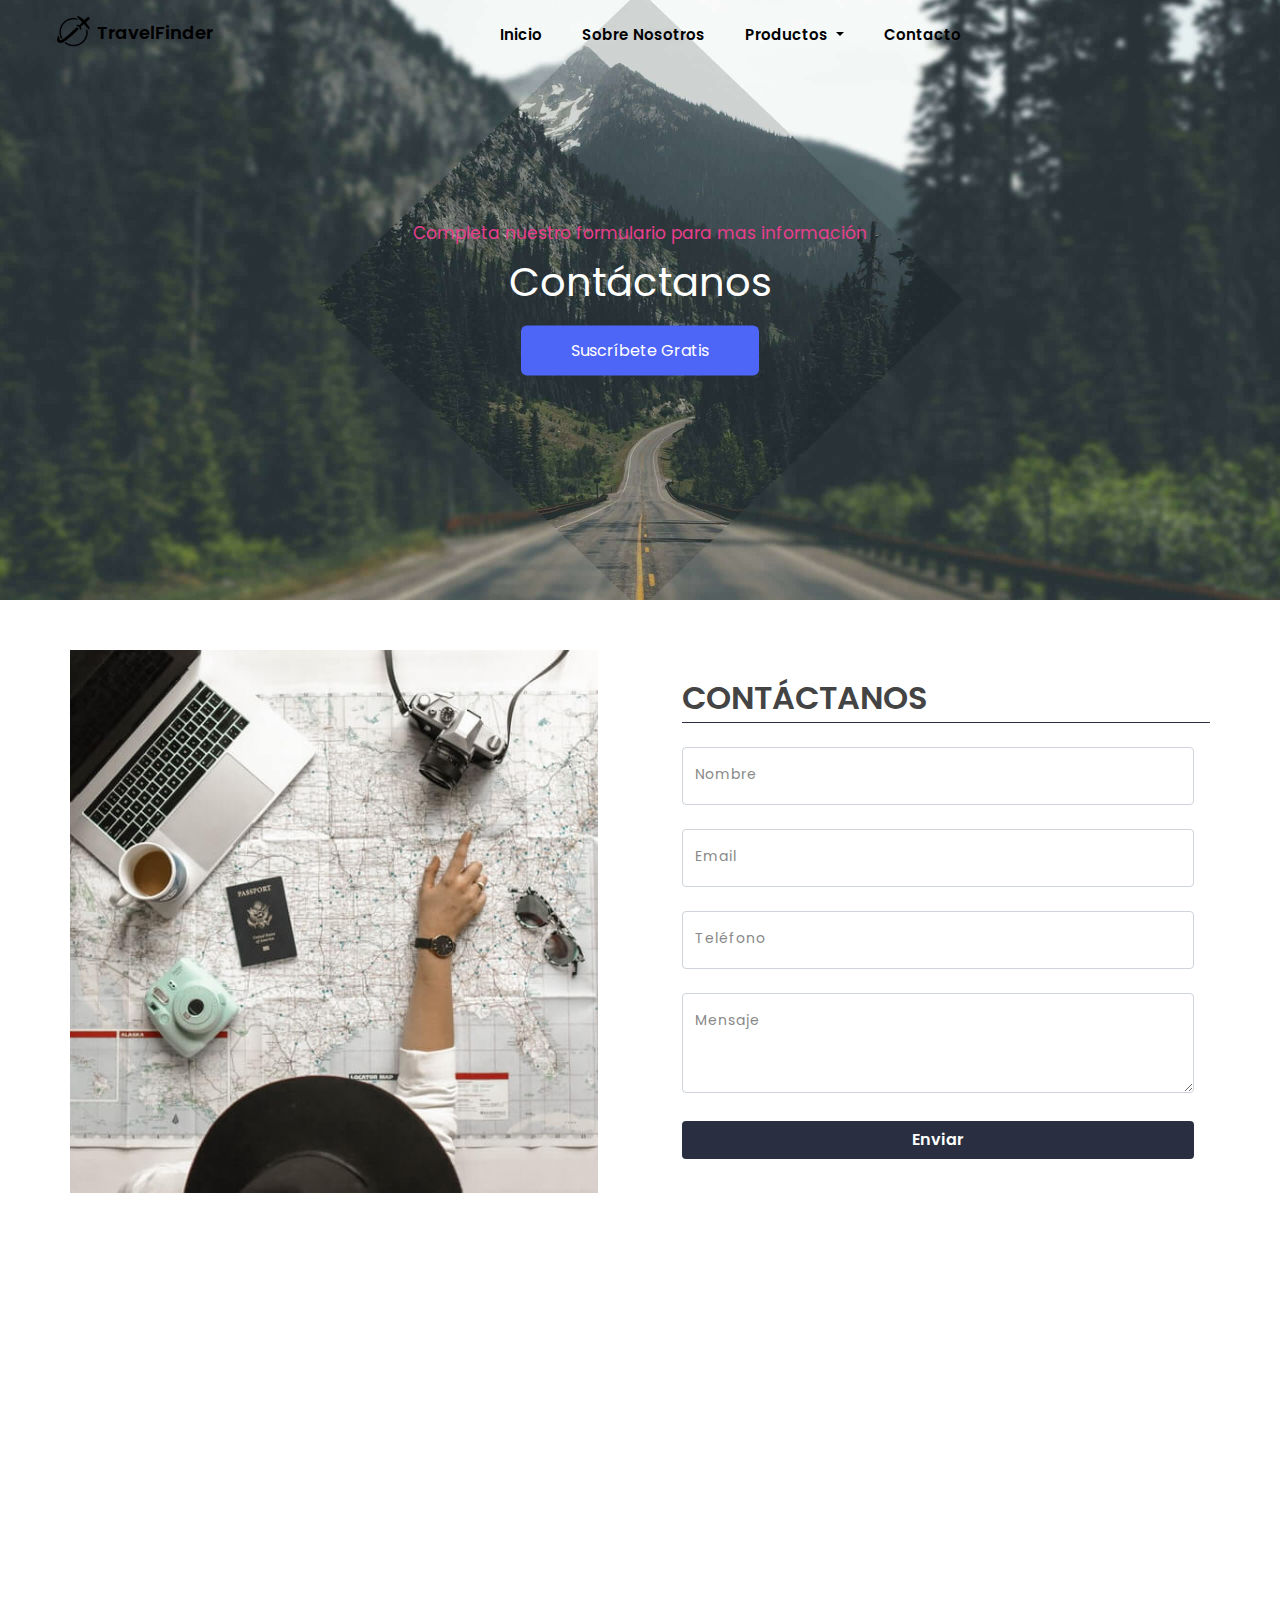
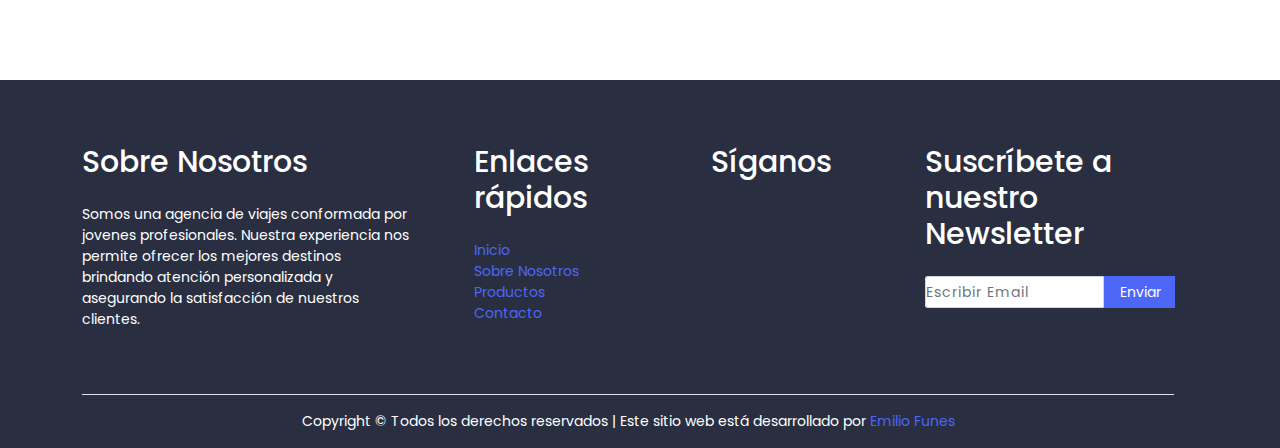
==== commit 0cf8ffb9: "arreglos y modificaciones en los estilos" ====
--- a/pag/Contacto.html
+++ b/pag/Contacto.html
@@ -81,7 +81,7 @@
   <div class="contacto container d-flex justify-content-between">
     <img class="img__contacto" src="../img/contacto.png" alt="contacto">
     <form class="form__contacto">
-      <p class="container-fluid titulo__contacto pt-4 pb-2">CONTÁCTANOS</p>
+      <p class="container-fluid titulo__contacto pt-4 mb-4">CONTÁCTANOS</p>
       <div class="form-floating pb-4">
         <input type="nombre" class="form-control botones__contacto" placeholder="name@example.com">
         <label class="texto__contacto" for="floatingInput">Nombre</label>
--- a/sass/styles.css
+++ b/sass/styles.css
@@ -222,17 +222,22 @@
 
 .bloque {
   font-style: normal;
+  border-top: 1px solid #292f41;
+  border-bottom: 1px solid #292f41;
+  padding-bottom: 13px;
 }
 
 .bloque .bloque__parrafo {
   font-weight: 600;
   color: #444444;
   font-size: 22px;
+  margin-top: 15px;
 }
 
 .bloque .bloque__subtitulo {
   color: #e83e8c;
-  font-size: 16px;
+  font-size: 15px;
+  letter-spacing: 0.5px;
 }
 
 /*-------------SECTION TRES/CARD/INDEX.HTML--------------*/
@@ -271,6 +276,10 @@
 .titulo__sobreNosotros {
   font-weight: 600;
   font-size: 18px;
+  border-bottom: 1px solid #292f41;
+  border-top: 1px solid #292f41;
+  padding-top: 13px;
+  padding-bottom: 13px;
 }
 
 .tituto__quieneSomos {
@@ -334,9 +343,10 @@
 }
 
 .titulo .titulo__reserva {
-  font-size: 22px;
-  font-weight: 600;
-  color: #444444;
+  font-size: 21px;
+  font-weight: 600;
+  color: #444444;
+  border-bottom: 1px solid #292f41;
 }
 
 .titulo .subTitulo__reserva {
@@ -347,7 +357,7 @@
   background-color: #eeeeee;
   padding-top: 4rem;
   padding-bottom: 4rem;
-  margin-top: 30px;
+  margin-top: 48px;
 }
 
 .card-alojamiento {
@@ -388,6 +398,7 @@
   border-radius: 10px;
   -webkit-transition: all 300ms ease;
   transition: all 300ms ease;
+  margin-bottom: 50px;
 }
 
 .card-hotel .card__img {
@@ -493,6 +504,7 @@
   font-weight: 600;
   color: #444444;
   padding-left: 0px;
+  border-bottom: 1px solid #292f41;
 }
 
 .contacto .botones__contacto {
@@ -608,7 +620,7 @@
 }
 
 .redes .redesTres {
-  color: #e03056a4;
+  color: #b33929e8;
 }
 
 .redes .redesTres .redes__iconoTres:hover {
@@ -655,10 +667,11 @@
 }
 
 .suscribete .boton__enviar {
-  width: 5rem;
+  width: 4.5rem;
   font-size: 14px;
   padding-top: 5px;
   padding-bottom: 4px;
+  padding-left: 14px;
 }
 
 .suscribete .boton__enviar:hover {
@@ -704,22 +717,88 @@
 }
 
 @media only screen and (max-width: 320px) {
+  /*----------------------------MEDIA QUERY/ENCABEZADO-----------------------------*/
+  .logo {
+    font-size: 16px;
+  }
+  .logo .logo__uno {
+    width: 45px;
+    margin-top: 1px;
+  }
+  .encabezado .encabezado__tituloUno {
+    font-size: 35px;
+  }
+  .encabezado .encabezado__titulo {
+    font-size: 15px;
+  }
+  .encabezado .banner__btn {
+    font-size: 13px;
+    height: 40px;
+    width: 9rem;
+    padding-left: 0px;
+    padding-right: 0px;
+    line-height: 40px;
+  }
+  .bloque .bloque__parrafo {
+    font-size: 18px;
+  }
+  .bloque .bloque__subtitulo {
+    font-size: 15px;
+  }
+  /*----------------------------MEDIA QUERY/INDEX.HTML-----------------------------*/
+  .ancho-cardMedia {
+    padding-left: 0px;
+    padding-right: 0px;
+  }
+  .card-body {
+    padding-left: 0px;
+    padding-right: 0px;
+  }
+  .card {
+    height: 20rem;
+  }
+  .card .icono__card {
+    font-size: 35px;
+  }
+  .card .h4__card {
+    font-size: 19px;
+  }
+  .card .p__card {
+    font-size: 13px;
+  }
+  /*----------------------------MEDIA QUERY/SOBRENOSOTROS-----------------------------*/
+  .footer__titulo {
+    font-size: 25px;
+  }
   .sobreNosotros {
     padding-left: 0px;
     padding-right: 0px;
     padding-bottom: 15px;
+    font-size: 13px;
   }
   .enlaces {
     padding-left: 0px;
     padding-bottom: 15px;
     padding-right: 0px;
+    font-size: 13px;
   }
   .redes {
     padding-bottom: 33px;
     padding-right: 0px;
+    font-size: 12px;
+  }
+  .redes__titulo {
+    margin-bottom: 0px;
   }
   .suscribete {
     padding-right: 0px;
+  }
+  .suscribete .titulo__suscribete {
+    font-size: 25px;
+  }
+  .suscribete .boton__enviar {
+    width: 4rem;
+    padding-left: 11px;
   }
   .row {
     padding-left: 0px;
@@ -732,6 +811,7 @@
   .derechos {
     padding-left: 0px;
     padding-right: 0px;
+    font-size: 13px;
   }
 }
 /*# sourceMappingURL=styles.css.map */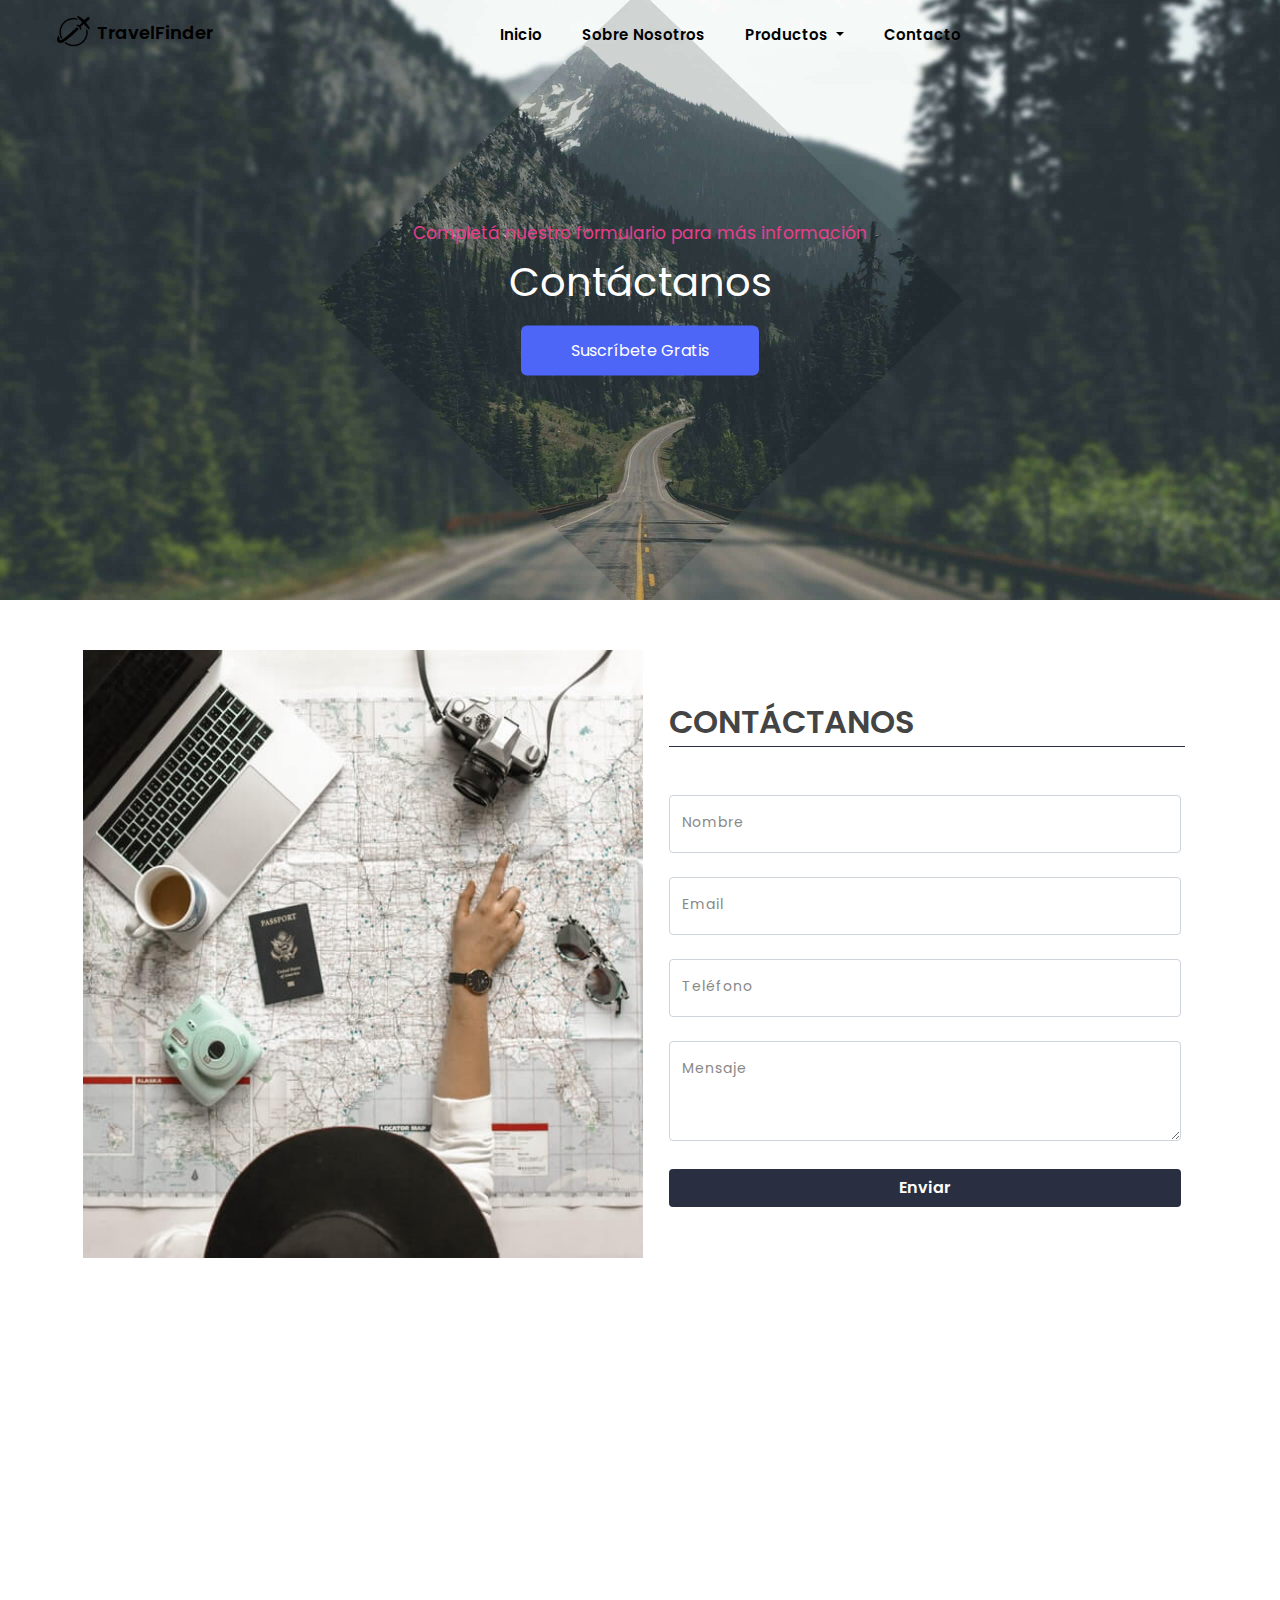
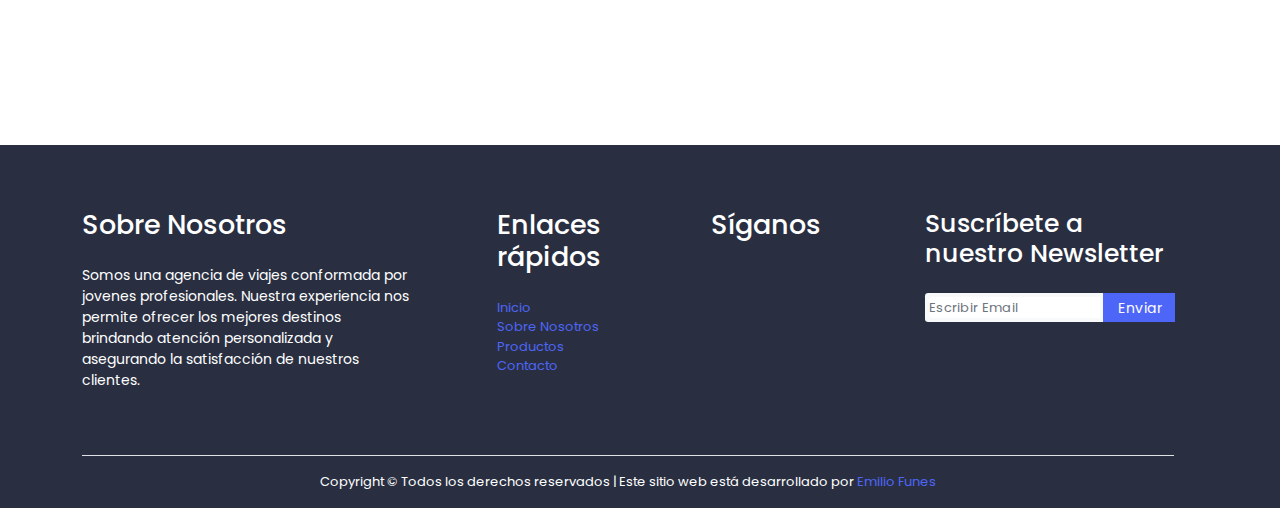
==== commit 5de4f690: "modificaciones en los estilos, incorporacion de media query" ====
--- a/pag/Contacto.html
+++ b/pag/Contacto.html
@@ -66,7 +66,7 @@
       <div class="row d-flex justify-content-center">
         <div class="col-md-12">
           <div class="encabezado banner-con text-center">
-            <p class="encabezado__titulo banner-des">Completa nuestro formulario para mas información</p>
+            <p class="encabezado__titulo banner-des">Completá nuestro formulario para más información</p>
             <p class="encabezado__tituloUno titulo-uno">Contáctanos</p>
             <a href="contacto.html" target="_blank" class="banner__btn">Suscríbete Gratis</a>
           </div>
@@ -78,10 +78,11 @@
 
   <!--------------------CONTACTO------------------------>
 
-  <div class="contacto container d-flex justify-content-between">
+  <div class="container fondo-mediaContacto">
+  <div class="contacto row d-flex justify-content-around">
     <img class="img__contacto" src="../img/contacto.png" alt="contacto">
     <form class="form__contacto">
-      <p class="container-fluid titulo__contacto pt-4 mb-4">CONTÁCTANOS</p>
+      <p class="titulo__contacto pt-5 mb-5">CONTÁCTANOS</p>
       <div class="form-floating pb-4">
         <input type="nombre" class="form-control botones__contacto" placeholder="name@example.com">
         <label class="texto__contacto" for="floatingInput">Nombre</label>
@@ -102,6 +103,8 @@
       <button type="submit" class="btn boton__contacto mt-1">Enviar</button>
     </form>
   </div>
+</div>
+
 
 
   <!--------------------MAPA------------------------>
@@ -158,7 +161,7 @@
               <input type="text" class="text__email form-control p-0" placeholder="Escribir Email"
                 aria-label="Enviar Email" aria-describedby="button-addon2">
               <div class="boton__email input-group-append">
-                <button class="boton__enviar btn text-white" type="button" id="button-addon2">Enviar</button>
+                <button class="boton__enviar btn text-white" type="button" id="button-addon2" onclick="Gracias()">Enviar</button>
               </div>
             </div>
           </form>
@@ -195,6 +198,12 @@
     });
   </script>
 
+<script>
+  function Gracias() {
+    alert("Gracias por suscribirte !")
+  }
+</script>
+
 </body>
 
 </html>--- a/sass/styles.css
+++ b/sass/styles.css
@@ -242,7 +242,7 @@
 
 /*-------------SECTION TRES/CARD/INDEX.HTML--------------*/
 .card {
-  height: 18.75rem;
+  height: 18rem;
 }
 
 .card .icono__card {
@@ -282,10 +282,11 @@
   padding-bottom: 13px;
 }
 
-.tituto__quieneSomos {
+.titulo__quieneSomos {
   font-size: 21px;
   font-weight: 600;
   color: #292f41;
+  border-bottom: 1px solid #000;
 }
 
 .p__quienesSomos {
@@ -485,18 +486,22 @@
 
 /*----------------------------SECTION CONTACTO-----------------------------*/
 .contacto {
+  padding-right: 0px;
+  padding-left: 0px;
+  margin-top: 50px;
+  margin-bottom: 50px;
+}
+
+.contacto .img__contacto {
+  width: 35rem;
+  height: 38rem;
   padding-left: 0px;
   padding-right: 0px;
-  margin-top: 50px;
-  margin-bottom: 50px;
-}
-
-.contacto .img__contacto {
-  width: 33rem;
 }
 
 .contacto .form__contacto {
   width: 33rem;
+  padding-left: 0px;
 }
 
 .contacto .titulo__contacto {
@@ -513,13 +518,9 @@
 
 .contacto .texto__contacto {
   font-size: 14px;
+  color: #888888;
   letter-spacing: 1px;
   line-height: 20px;
-  color: #888888;
-  font-size: 14px;
-  letter-spacing: 1px;
-  line-height: 20px;
-  color: #888888;
 }
 
 .contacto .boton__contacto {
@@ -549,7 +550,7 @@
 }
 
 .footer__titulo {
-  font-size: 30px;
+  font-size: 27px;
 }
 
 .sobreNosotros {
@@ -558,7 +559,8 @@
 
 .enlaces {
   color: #fff;
-  font-size: 14px;
+  font-size: 13px;
+  padding-left: 35px;
 }
 
 .enlaces .enlace__inicio {
@@ -594,7 +596,7 @@
 }
 
 .redes {
-  font-size: 12px;
+  font-size: 11px;
   padding-left: 0px;
   padding-bottom: 20px;
 }
@@ -646,14 +648,16 @@
 }
 
 .suscribete .titulo__suscribete {
-  font-size: 30px;
+  font-size: 25px;
 }
 
 .suscribete .text__email {
-  font-size: 14px;
-  letter-spacing: 1px;
-  line-height: 20px;
+  font-size: 13px;
+  letter-spacing: 0.3px;
+  line-height: 15px;
   color: #888888;
+  margin: 4px;
+  border: none;
 }
 
 .suscribete .boton__email {
@@ -663,15 +667,16 @@
   transition: 0.2s;
   text-decoration: none;
   text-align: center;
-  height: 2rem;
+  height: 1.8rem;
 }
 
 .suscribete .boton__enviar {
   width: 4.5rem;
   font-size: 14px;
-  padding-top: 5px;
-  padding-bottom: 4px;
+  padding-top: 4px;
+  padding-bottom: 0px;
   padding-left: 14px;
+  letter-spacing: 0.5px;
 }
 
 .suscribete .boton__enviar:hover {
@@ -681,7 +686,7 @@
 }
 
 .derechos {
-  font-size: 14px;
+  font-size: 13px;
 }
 
 .derechos .derechos__reservados {
@@ -698,9 +703,16 @@
     padding: 5px 20px !important;
     display: block !important;
   }
-}
-
-@media only screen and (max-width: 992px) {
+  .card-alojamiento {
+    height: 25rem;
+  }
+  .card-alojamiento .card__text {
+    font-size: 12px;
+  }
+}
+
+/*----------------------------MEDIA QUERY 768px.-----------------------------*/
+@media only screen and (max-width: 768px) {
   .header-inner {
     background-color: #fff !important;
   }
@@ -714,16 +726,351 @@
   .content-banner .first-title {
     font-size: 30px !important;
   }
-}
-
+  .my-navbar {
+    padding-top: 0px;
+    padding-bottom: 0px;
+  }
+  .navbar-toggler {
+    padding-bottom: 6px;
+  }
+  /*----------------------------MEDIA QUERY/ENCABEZADO-----------------------------*/
+  .logo {
+    font-size: 18px;
+  }
+  .logo .logo__uno {
+    width: 45px;
+    margin-top: 1px;
+  }
+  .encabezado .encabezado__tituloUno {
+    font-size: 31px;
+  }
+  .encabezado .encabezado__titulo {
+    font-size: 15px;
+  }
+  .encabezado .banner__btn {
+    font-size: 13px;
+    height: 40px;
+    width: 10rem;
+    padding-left: 0px;
+    padding-right: 0px;
+    line-height: 40px;
+  }
+  .bloque .bloque__parrafo {
+    font-size: 18px;
+  }
+  .bloque .bloque__subtitulo {
+    font-size: 15px;
+  }
+  /*----------------------------MEDIA QUERY/INDEX.HTML-----------------------------*/
+  .fondocontainer {
+    background-color: #eeeeee;
+  }
+  .fondocontainer .card__indexMedia {
+    padding-top: 0px;
+    padding-bottom: 0px;
+  }
+  .fondocontainer .ancho__cardMedia {
+    padding-left: 0px;
+    padding-right: 0px;
+  }
+  .img-fluid {
+    padding-top: 20px;
+    padding-bottom: 20px;
+  }
+  .card-body {
+    padding-left: 0px !important;
+    padding-right: 0px !important;
+  }
+  .card {
+    height: 17rem;
+  }
+  .card .icono__card {
+    font-size: 28px;
+  }
+  .card .h4__card {
+    font-size: 18px;
+    margin-top: 5px;
+  }
+  .card .p__card {
+    font-size: 12px;
+    margin-top: 5px;
+  }
+  /*----------------------------MEDIA QUERY/SOBRE NOSOTROS-----------------------------*/
+  .titulo__sobreNosotros {
+    font-size: 16px;
+  }
+  .fondo {
+    background-color: #eeeeee;
+  }
+  .fondo .img-fluid {
+    padding: 0px;
+    height: 13rem;
+  }
+  .fondo .card__sobreNMedia {
+    padding-left: 10px !important;
+    padding-right: 10px !important;
+    padding-bottom: 0px;
+    background-color: #eeeeee;
+  }
+  .fondo .titulo__quieneSomos {
+    font-size: 19px;
+    color: #000;
+    border-bottom: 1px solid #000;
+    margin-bottom: 10px;
+    padding-bottom: 5px;
+  }
+  .fondo .p__quienesSomos {
+    color: #888888;
+    font-size: 12px;
+    margin-bottom: 9px;
+  }
+  /*----------------------------MEDIA QUERY/VUELOS-----------------------------*/
+  .titulo .titulo__reserva {
+    font-size: 18px;
+  }
+  .titulo .subTitulo__reserva {
+    font-size: 14px;
+  }
+  .card-VueloMedia {
+    padding-left: 10px !important;
+    padding-right: 10px !important;
+    border-radius: 10px;
+  }
+  .card__Vuelo {
+    color: #000;
+  }
+  .card__titleVuelo {
+    font-size: 19px;
+    color: #000;
+  }
+  .card__textVuelo {
+    font-size: 13px;
+    margin-bottom: 0.5rem;
+    color: #000;
+  }
+  .card__textTres {
+    font-size: 23px;
+    color: #000;
+  }
+  .card__textUno {
+    color: #000;
+    padding-top: 7px;
+  }
+  .fondo-vuelo {
+    padding-left: 0px;
+    padding-right: 0px;
+  }
+  .margin-Hotelmedia {
+    margin-bottom: 0px !important;
+  }
+  /*----------------------------MEDIA QUERY/HOTELES-----------------------------*/
+  .fondo-mediaHotel {
+    padding: 0px;
+  }
+  .padding-fondo {
+    padding-top: 0px !important;
+    padding-bottom: 1rem !important;
+  }
+  .card-HotelMedia {
+    padding-left: 10px !important;
+    padding-right: 10px !important;
+  }
+  .bordes-hotel {
+    padding: 0px;
+  }
+  .bordes-hotelMedia {
+    width: 50%;
+  }
+  .card-alojamiento {
+    height: 17rem;
+    margin-top: 20px;
+  }
+  .card-alojamiento .card__text {
+    font-size: 12px;
+    color: #888888;
+  }
+  .card__textHotel {
+    font-size: 12px;
+    color: #888888;
+  }
+  .card-hotel {
+    height: 28rem;
+  }
+  .card-hotel .card__text {
+    font-size: 12px;
+    color: #888888;
+  }
+  .card-hotel .card__title {
+    font-size: 17px;
+    color: #000;
+    padding-top: 7px;
+  }
+  .titulo__Alojamiento {
+    color: #000;
+  }
+  .card-hotel .titulo__Alojamiento {
+    font-size: 13px;
+  }
+  .card-hotel .btn__hotel {
+    height: 1.8rem;
+    font-weight: 600;
+    padding: 3px;
+    margin-top: 17px;
+  }
+  /*----------------------------MEDIA QUERY/CONTACTO-----------------------------*/
+  .fondo-mediaContacto {
+    margin-top: 10px;
+  }
+  .contacto {
+    padding-right: 0px;
+    padding-left: 0px;
+    margin-top: 50px;
+    margin-bottom: 50px;
+  }
+  .contacto .img__contacto {
+    height: 25rem;
+    width: 80%;
+    padding-top: 15px;
+  }
+  .contacto .form__contacto {
+    max-width: 100%;
+    width: 35rem;
+    padding-right: 0px;
+  }
+  .contacto .titulo__contacto {
+    font-size: 27px;
+    font-weight: 600;
+    color: #292f41;
+    border-bottom: 1px solid #292f41;
+    padding-top: 35px !important;
+  }
+  .contacto .botones__contacto {
+    width: 34rem;
+    height: 2.5rem;
+    margin-left: 5px;
+  }
+  .contacto .texto__contacto {
+    font-size: 13px;
+    color: #888888;
+    letter-spacing: 1px;
+    line-height: 9px;
+  }
+  .contacto .boton__contacto {
+    color: #fff;
+    background-color: #292f41;
+    letter-spacing: 0.5px;
+    font-weight: 600;
+    height: 1.9rem;
+    line-height: 18px;
+    border-radius: 10px;
+    margin-left: 19px;
+  }
+  .contacto .boton__contacto:hover {
+    color: #fff;
+    background-color: #414a66;
+  }
+  .mapa {
+    padding-left: 10px;
+    padding-right: 10px;
+    padding-top: 35px;
+    padding-bottom: 20px;
+    margin-bottom: 30px;
+    margin-top: 10px;
+  }
+  /*----------------------------MEDIA QUERY/FOOTER-----------------------------*/
+  .footer {
+    padding-top: 3rem;
+    padding-left: 2rem;
+    padding-right: 2rem;
+  }
+  .footer__titulo {
+    font-size: 22px;
+  }
+  .sobreNosotros {
+    padding-left: 0px;
+    padding-right: 0px;
+    padding-bottom: 15px;
+    font-size: 12px;
+  }
+  .enlaces {
+    padding-left: 0px;
+    padding-bottom: 15px;
+    padding-right: 0px;
+    font-size: 12px;
+  }
+  .redes {
+    padding-bottom: 33px;
+    padding-right: 0px;
+    margin-right: 5px;
+    font-size: 9px;
+  }
+  .redes__titulo {
+    margin-bottom: 0px;
+  }
+  .suscribete {
+    padding-right: 0px;
+  }
+  .suscribete .titulo__suscribete {
+    font-size: 20px;
+  }
+  .suscribete .text__email {
+    font-size: 12px !important;
+    margin: 1px !important;
+  }
+  .suscribete .boton__email {
+    height: 26px;
+  }
+  .suscribete .boton__enviar {
+    width: 3.2rem;
+    padding-left: 5px;
+    font-size: 13px;
+    line-height: 0px;
+  }
+  .row {
+    padding-left: 0px;
+    padding-right: 0px;
+  }
+  .derechos-s {
+    padding: 0px;
+    margin-left: 11px;
+  }
+  .derechos {
+    padding-left: 0px;
+    padding-right: 0px;
+    font-size: 12px;
+  }
+}
+
+/*----------------------------MEDIA QUERY 320px.-----------------------------*/
 @media only screen and (max-width: 320px) {
+  .header-inner {
+    background-color: #fff !important;
+  }
+  .nav-item > .nav-link {
+    color: #000 !important;
+  }
+  .logo {
+    color: #000 !important;
+    font-weight: 600 !important;
+  }
+  .content-banner .first-title {
+    font-size: 30px !important;
+  }
+  .my-navbar {
+    padding-top: 0px;
+    padding-bottom: 0px;
+  }
+  .navbar-toggler {
+    padding-bottom: 6px;
+  }
   /*----------------------------MEDIA QUERY/ENCABEZADO-----------------------------*/
   .logo {
     font-size: 16px;
   }
   .logo .logo__uno {
-    width: 45px;
-    margin-top: 1px;
+    width: 40px;
+    padding-top: 5px;
+    margin-bottom: 4px;
   }
   .encabezado .encabezado__tituloUno {
     font-size: 35px;
@@ -746,13 +1093,21 @@
     font-size: 15px;
   }
   /*----------------------------MEDIA QUERY/INDEX.HTML-----------------------------*/
-  .ancho-cardMedia {
-    padding-left: 0px;
-    padding-right: 0px;
+  .fondocontainer {
+    background-color: #eeeeee;
+  }
+  .fondocontainer .ancho__cardMedia {
+    padding-left: 0px;
+    padding-right: 0px;
+  }
+  .img-fluid {
+    padding-top: 20px;
+    padding-bottom: 20px;
   }
   .card-body {
     padding-left: 0px;
     padding-right: 0px;
+    background-color: #fff;
   }
   .card {
     height: 20rem;
@@ -762,11 +1117,190 @@
   }
   .card .h4__card {
     font-size: 19px;
+    margin-top: 9px;
   }
   .card .p__card {
     font-size: 13px;
-  }
-  /*----------------------------MEDIA QUERY/SOBRENOSOTROS-----------------------------*/
+    margin-top: 15px;
+  }
+  /*----------------------------MEDIA QUERY/SOBRE NOSOTROS-----------------------------*/
+  .titulo__sobreNosotros {
+    font-size: 16px;
+  }
+  .titulo__quieneSomos {
+    font-size: 19px;
+    color: #000;
+    border-bottom: 1px solid #000;
+    margin-bottom: 10px;
+    padding-bottom: 5px;
+  }
+  .p__quienesSomos {
+    color: #888888;
+  }
+  .fondo {
+    background-color: #fff;
+  }
+  /*----------------------------MEDIA QUERY/VUELOS-----------------------------*/
+  .titulo .titulo__reserva {
+    font-size: 18px;
+  }
+  .titulo .subTitulo__reserva {
+    font-size: 14px;
+  }
+  .card-body {
+    border-radius: 10px;
+  }
+  .card-VueloMedia {
+    padding-left: 10px !important;
+    padding-right: 10px !important;
+    padding-bottom: 10px;
+  }
+  .card__Vuelo {
+    color: #000;
+  }
+  .card__titleVuelo {
+    font-size: 19px;
+    color: #000;
+  }
+  .card__textVuelo {
+    font-size: 13px;
+    margin-bottom: 0.5rem;
+    color: #000;
+  }
+  .card__textTres {
+    font-size: 23px;
+    color: #000;
+  }
+  .card__textUno {
+    color: #000;
+  }
+  .fondo-vuelo {
+    background-color: #eeeeee;
+    padding-left: 0px;
+    padding-right: 0px;
+  }
+  /*----------------------------MEDIA QUERY/HOTELES-----------------------------*/
+  .padding-fondo {
+    padding-top: 10px !important;
+    padding-bottom: 25px !important;
+  }
+  .fondo-mediaHotel {
+    background-color: #eeeeee;
+    padding: 0px;
+  }
+  .card-HotelMedia {
+    padding-left: 10px !important;
+    padding-right: 10px !important;
+  }
+  .bordes-hotel {
+    padding: 0px;
+    width: 100%;
+  }
+  .card-alojamiento {
+    height: 23rem;
+    margin-top: 20px;
+    margin-left: 14px;
+  }
+  .card-alojamiento .card__text {
+    font-size: 12px;
+  }
+  .card__textHotel {
+    font-size: 12px;
+    color: #888888;
+  }
+  .card-hotel {
+    height: 28rem;
+  }
+  .card-hotel .card__text {
+    font-size: 12px;
+    color: #888888;
+  }
+  .card-hotel .card__title {
+    font-size: 16px;
+    color: #000;
+    padding-top: 5px;
+  }
+  .titulo__Alojamiento {
+    color: #000;
+  }
+  .card-hotel .titulo__Alojamiento {
+    font-size: 13px;
+  }
+  .card-hotel .btn__hotel {
+    height: 29px;
+    font-weight: 600;
+    padding: 3px;
+  }
+  .margin-Hotelmedia {
+    margin-bottom: 0px !important;
+  }
+  /*----------------------------MEDIA QUERY/CONTACTO-----------------------------*/
+  .fondo-mediaContacto {
+    background-color: #eeeeee;
+    margin-top: 10px;
+  }
+  .contacto {
+    padding-right: 0px;
+    padding-left: 0px;
+    margin-top: 50px;
+    margin-bottom: 50px;
+  }
+  .contacto .img__contacto {
+    width: 20rem;
+    height: 20rem;
+    padding-left: 10px;
+    padding-right: 10px;
+    padding-top: 15px;
+  }
+  .contacto .form__contacto {
+    width: 33rem;
+    padding-left: 0px;
+  }
+  .contacto .titulo__contacto {
+    font-size: 25px;
+    font-weight: 600;
+    color: #292f41;
+    padding-left: 10px;
+    border-bottom: 1px solid #292f41;
+  }
+  .contacto .botones__contacto {
+    width: 19rem;
+    margin-left: 8px;
+    height: 2.5rem;
+  }
+  .contacto .texto__contacto {
+    font-size: 13px;
+    color: #888888;
+    letter-spacing: 1px;
+    line-height: 9px;
+  }
+  .contacto .boton__contacto {
+    color: #fff;
+    background-color: #292f41;
+    width: 18rem;
+    letter-spacing: 0.5px;
+    font-weight: 600;
+    margin-left: 16px;
+    margin-bottom: 15px;
+    height: 30px;
+    line-height: 15px;
+    border-radius: 10px;
+    font-size: 14px;
+  }
+  .contacto .boton__contacto:hover {
+    color: #fff;
+    background-color: #414a66;
+  }
+  .mapa {
+    padding-left: 10px;
+    padding-right: 10px;
+    padding-top: 34px;
+    padding-bottom: 20px;
+    margin-bottom: 4px;
+    margin-top: 10px;
+    background-color: #eeeeee;
+  }
+  /*----------------------------MEDIA QUERY/FOOTER-----------------------------*/
   .footer__titulo {
     font-size: 25px;
   }
